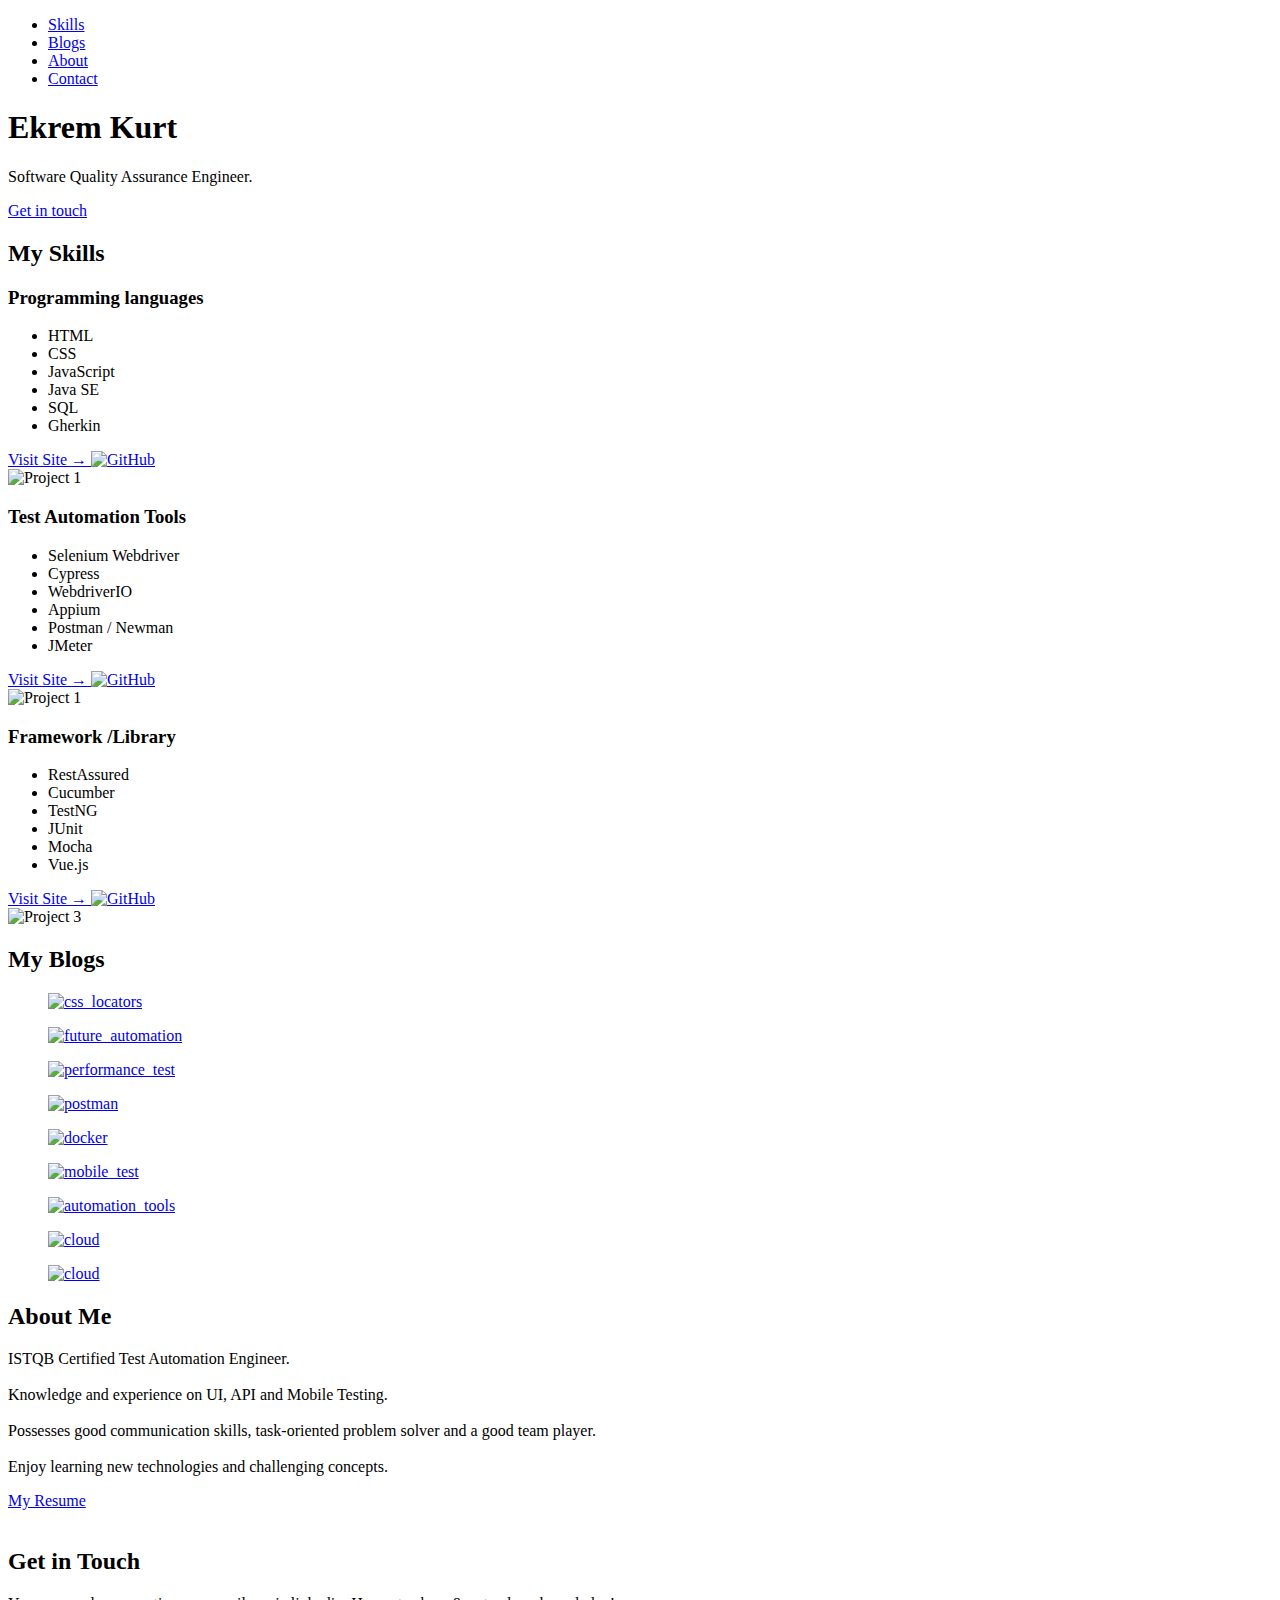
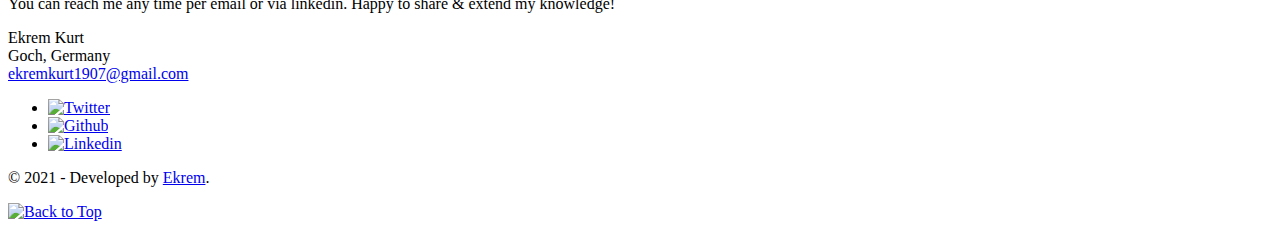
==== cihangueler.html @ aa35aa9a "Update and rename homepage.html to cihangueler.html" ====
<!DOCTYPE html>
<!-- saved from url=(0021)https://ekremkurt.de/ -->
<html lang="en"><head><meta http-equiv="Content-Type" content="text/html; charset=UTF-8">
  
  <meta name="viewport" content="width=device-width, initial-scale=1.0">
  <link rel="shortcut icon" type="image/png" href="https://cihangueler-8864n9y29-cihanguler.vercel.app/images/favicon.png">
  <link rel="stylesheet" href="./Ekrem Kurt _ Software Quality Assurance Engineer._files/all.min.css">
  <title>
    Ekrem Kurt | Software Quality Assurance Engineer.
  </title>
  <meta name="description" content="Inquisitive person by nature, technology fancier, and quality assurance provider.">  
  <meta name="keywords" content="Ekrem Kurt, QA, Test Automation Engineer">
  <link rel="stylesheet" href="./Ekrem Kurt _ Software Quality Assurance Engineer._files/index.css">
<script type="text/javascript" src="chrome-extension://aggiiclaiamajehmlfpkjmlbadmkledi/popup.js" async=""></script><script type="text/javascript" src="chrome-extension://aggiiclaiamajehmlfpkjmlbadmkledi/tat_popup.js" async=""></script></head>

<body data-new-gr-c-s-check-loaded="14.1047.0" data-gr-ext-installed="" class="vsc-initialized"> 
  <!-- ***** Header ***** -->

  <header class="header" role="banner" id="top">
    <div class="row">
      <nav class="nav" role="navigation">
        <ul class="nav__items">
          <li class="nav__item"><a href="https://ekremkurt.de/#work" class="nav__link">Skills</a></li>
          <li class="nav__item"><a href="https://ekremkurt.de/#clients" class="nav__link">Blogs</a></li>
         
          <li class="nav__item">
            <a href="https://ekremkurt.de/#about" class="nav__link">About</a>
          </li>
          <li class="nav__item">
            <a href="https://ekremkurt.de/#contact" class="nav__link">Contact</a>
          </li>
        </ul>
      </nav>
    </div>
    <div class="header__text-box row">
      <div class="header__text">
        <h1 class="heading-primary">       
          <span>Ekrem Kurt</span>
        </h1>       
        <p>Software Quality Assurance Engineer.</p>
        <a href="https://ekremkurt.de/#contact" class="btn btn--pink">Get in touch</a>
      </div>
    </div>
  </header>

  <main role="main">

  

    <!-- ***** Skills ***** -->

    <section class="work" id="work">
      <div class="row">
        <h2>My Skills</h2>
        <div class="work__boxes">     

          <div class="work__box">
            <div class="work__text">
              <h3>Programming languages</h3>
              <p>
               
              </p>
              <ul class="work__list">
                <li>HTML</li>
                <li>CSS</li>
                <li>JavaScript</li>
                <li>Java SE</li>
                <li>SQL</li>
                <li>Gherkin</li>
              </ul>

              <div class="work__links">
                <a href="https://ekremkurt1907.medium.com/" target="_blank" class="link__text">
                  Visit Site <span>→</span>
                </a>
                <a href="https://github.com/CyberWolf181" title="View Source Code" target="_blank">
                  <img src="./Ekrem Kurt _ Software Quality Assurance Engineer._files/github.svg" class="work__code" alt="GitHub">
                </a>
              </div>
            </div>
            <div class="work__image-box">
              <img src="./Ekrem Kurt _ Software Quality Assurance Engineer._files/project-1.png" class="work__image" alt="Project 1">
            </div>
          </div>

          <div class="work__box">
            <div class="work__text">
              <h3>Test Automation Tools</h3>
              
              <ul class="work__list">
                <li>Selenium Webdriver</li>
                <li>Cypress</li>
                <li>WebdriverIO</li>
                <li>Appium</li> 
                <li>Postman / Newman</li>   
                <li>JMeter</li>                    
              </ul>

              <div class="work__links">
                <a href="https://ekremkurt1907.medium.com/" target="_blank" class="link__text">
                  Visit Site <span>→</span>
                </a>
                <a href="https://github.com/CyberWolf181" title="View Source Code" target="_blank">
                  <img src="./Ekrem Kurt _ Software Quality Assurance Engineer._files/github.svg" class="work__code" title="View Source Code" alt="GitHub">
                </a>
              </div>
            </div>
            <div class="work__image-box">
              <img src="./Ekrem Kurt _ Software Quality Assurance Engineer._files/project-2.png" class="work__image" alt="Project 1">
            </div>
          </div>

          <div class="work__box">
            <div class="work__text">
              <h3>Framework /Library</h3>
              
              <ul class="work__list">
                <li>RestAssured</li>
                <li>Cucumber</li>
                <li>TestNG</li>
                <li>JUnit</li>
                <li>Mocha</li>
                <li>Vue.js</li>
              </ul>

              <div class="work__links">
                <a href="https://ekremkurt.de/#" class="link__text">
                  Visit Site <span>→</span>
                </a>
                <a href="https://github.com/CyberWolf181" title="View Source Code" target="_blank">
                  <img src="./Ekrem Kurt _ Software Quality Assurance Engineer._files/github.svg" class="work__code" title="View Source Code" alt="GitHub">
                </a>
              </div>
            </div>
            <div class="work__image-box">
              <img src="./Ekrem Kurt _ Software Quality Assurance Engineer._files/project-3.png" class="work__image" alt="Project 3">
            </div>
          </div>
        </div>
      </div>
    </section>

    <!-- ***** Clients ***** -->

    <section class="client" id="clients">
      <div class="row">
        <h2>My Blogs</h2>
        <div class="client__logos">
          <a href="https://medium.com/geekculture/life-saver-css-locators-ea45103d446" title="View Blog" target="_blank">
            <figure><class=><img src="./Ekrem Kurt _ Software Quality Assurance Engineer._files/css_locators.png" class="client__logo" title="Life Saver CSS Locators" alt="css_locators"></class=></figure>
          </a>
          <a href="https://medium.com/geekculture/life-saver-css-locators-ea45103d446" title="View Blog" target="_blank">
            <figure><img src="./Ekrem Kurt _ Software Quality Assurance Engineer._files/future_automation.jpg" class="client__logo" title="The Future of Software Testing" alt="future_automation"></figure>
          </a>
          <a href="https://ekremkurt1907.medium.com/jmeter-performance-and-load-testing-beginners-guide-part-i-5121604bf97a" title="View Blog" target="_blank">
            <figure><img src="./Ekrem Kurt _ Software Quality Assurance Engineer._files/performance.png" class="client__logo" title="JMeter — Performance and Load Testing: Beginner’s Guide" alt="performance_test"></figure>
          </a>
          <a href="https://ekremkurt1907.medium.com/api-testing-using-postman-newman-2beb55182840" title="View Blog" target="_blank">
            <figure><img src="./Ekrem Kurt _ Software Quality Assurance Engineer._files/postman.jpg" class="client__logo" title="API Testing using Postman &amp; Newman" alt="postman"></figure>
          </a>
          <a href="https://ekremkurt1907.medium.com/docker-selenium-how-to-integrate-selenium-grid-with-docker-2b350020d213" title="View Blog" target="_blank">
            <figure><img src="./Ekrem Kurt _ Software Quality Assurance Engineer._files/docker.png" class="client__logo" title="Docker — Selenium | How To Integrate Selenium Grid With Docker" alt="docker"></figure>
          </a>
          <a href="https://ekremkurt1907.medium.com/appium-mobile-app-automation-f8a7826bd8bc" title="View Blog" target="_blank">
            <figure><img src="./Ekrem Kurt _ Software Quality Assurance Engineer._files/mobile_test.png" class="client__logo" title="Appium — Mobile App Automation" alt="mobile_test"></figure>
          </a>
          <a href="https://medium.com/codex/which-automation-tool-is-the-best-selenium-cypress-webdriverio-testcafe-playwright-c56c6f22df1f" title="View Blog" target="_blank">
            <figure><img src="./Ekrem Kurt _ Software Quality Assurance Engineer._files/automation_tools.jpg" class="client__logo" title="Which Automation Tool is the Best: Selenium Web Driver| Cypress | WebdriverIO | TestCafe | Playwright" alt="automation_tools"></figure>
          </a>
          <a href="https://medium.com/codex/which-automation-tool-is-the-best-selenium-cypress-webdriverio-testcafe-playwright-c56c6f22df1f" title="View Blog" target="_blank">
            <figure><img src="./Ekrem Kurt _ Software Quality Assurance Engineer._files/cloud.jpg" class="client__logo" title="Cloud-Based Mobile App Testing" alt="cloud"> </figure>
          </a>
          <a href="https://ekremkurt1907.medium.com/how-to-test-your-graphql-api-beginners-guide-f6b5fa0bfe31" title="View Blog" target="_blank">
            <figure><img src="./Ekrem Kurt _ Software Quality Assurance Engineer._files/graph_ql.png" class="client__logo" title="How to test your GraphQL API | Beginner’s Guide" alt="cloud"> </figure>
          </a>
     
        </div>
      </div>
    </section>

    <!-- ***** About ***** -->

    <section class="about" id="about">
      <div class="row">
        <h2>About Me</h2>
        <div class="about__content">
          <div class="about__text">            
            <p>              
              ISTQB Certified Test Automation Engineer. <br> <br> Knowledge and experience on UI, API and Mobile Testing. <br> <br>
              Possesses good communication skills, task-oriented problem solver and a good team player. <br> <br>
              Enjoy learning new technologies and challenging concepts.
            </p>           
            <a href="https://ekremkurt.de/#" class="btn">My Resume</a>
          </div>

          <div class="about__photo-container">          
            <img class="about__photo" src="./Ekrem Kurt _ Software Quality Assurance Engineer._files/ekrem_portfolio.jpg" alt="">
          </div>
        </div>
      </div>
    </section>
  </main>

  <!-- ***** Contact ***** -->

  <section class="contact" id="contact">
    <div class="row">
      <h2>Get in Touch</h2>
      <div class="contact__info">        
        <p>You can reach me any time per email or via linkedin. Happy to share &amp; extend my knowledge!</p>
        <div class="icons">
            <div class="u_row">
                <i class="fas fa-user"></i>
                <div class="info">                               
                    <div class="sub-title">Ekrem Kurt</div>
                </div>
            </div>
            <div class="u_row">
                <i class="fas fa-map-marker-alt"></i>
                <div class="info">                               
                    <div class="sub-title">Goch, Germany</div>
                </div>
            </div>
            <div class="u_row">
                <i class="fas fa-envelope"></i>
                <div class="info">
                  <a href="mailto:ekremkurt1907@gmail.com" class="btn">ekremkurt1907@gmail.com</a>                        
                </div>
            </div>
        </div>                    
      </div>
    </div>
  </section>

  <!-- ***** Footer ***** -->

  <footer role="contentinfo" class="footer">
    <div class="row">    
      <ul class="footer__social-links">
        <li class="footer__social-link-item">
          <a href="https://twitter.com/ragnarwolf1907" title="Link to Twitter Profile">
            <img src="./Ekrem Kurt _ Software Quality Assurance Engineer._files/twitter.svg" class="footer__social-image" alt="Twitter">
          </a>
        </li>
        <li class="footer__social-link-item">
          <a href="https://github.com/CyberWolf181" title="Link to Github Profile">
            <img src="./Ekrem Kurt _ Software Quality Assurance Engineer._files/github.svg" class="footer__social-image" alt="Github">
          </a>
        </li>       
        <li class="footer__social-link-item">
          <a href="https://www.linkedin.com/in/ekrem-k-3a094b19a/">
            <img src="./Ekrem Kurt _ Software Quality Assurance Engineer._files/linkedin.svg" title="Link to Linkedin Profile" class="footer__social-image" alt="Linkedin">
          </a>
        </li>
      </ul>
   
      <p>
        © 2021 - Developed by <a href="https://wwww.ekremkurt.de/" class="link">Ekrem</a>.
      </p>      
    </div>
  </footer>

  <a href="https://ekremkurt.de/#top" class="back-to-top" title="Back to Top">
    <img src="./Ekrem Kurt _ Software Quality Assurance Engineer._files/arrow-up.svg" alt="Back to Top" class="back-to-top__image">
  </a>
  <script src="./Ekrem Kurt _ Software Quality Assurance Engineer._files/index.js.download"></script>


</body><template id="transover-popup-template"></template><template id="transover-tat-popup-template"></template><grammarly-desktop-integration data-grammarly-shadow-root="true"></grammarly-desktop-integration></html>
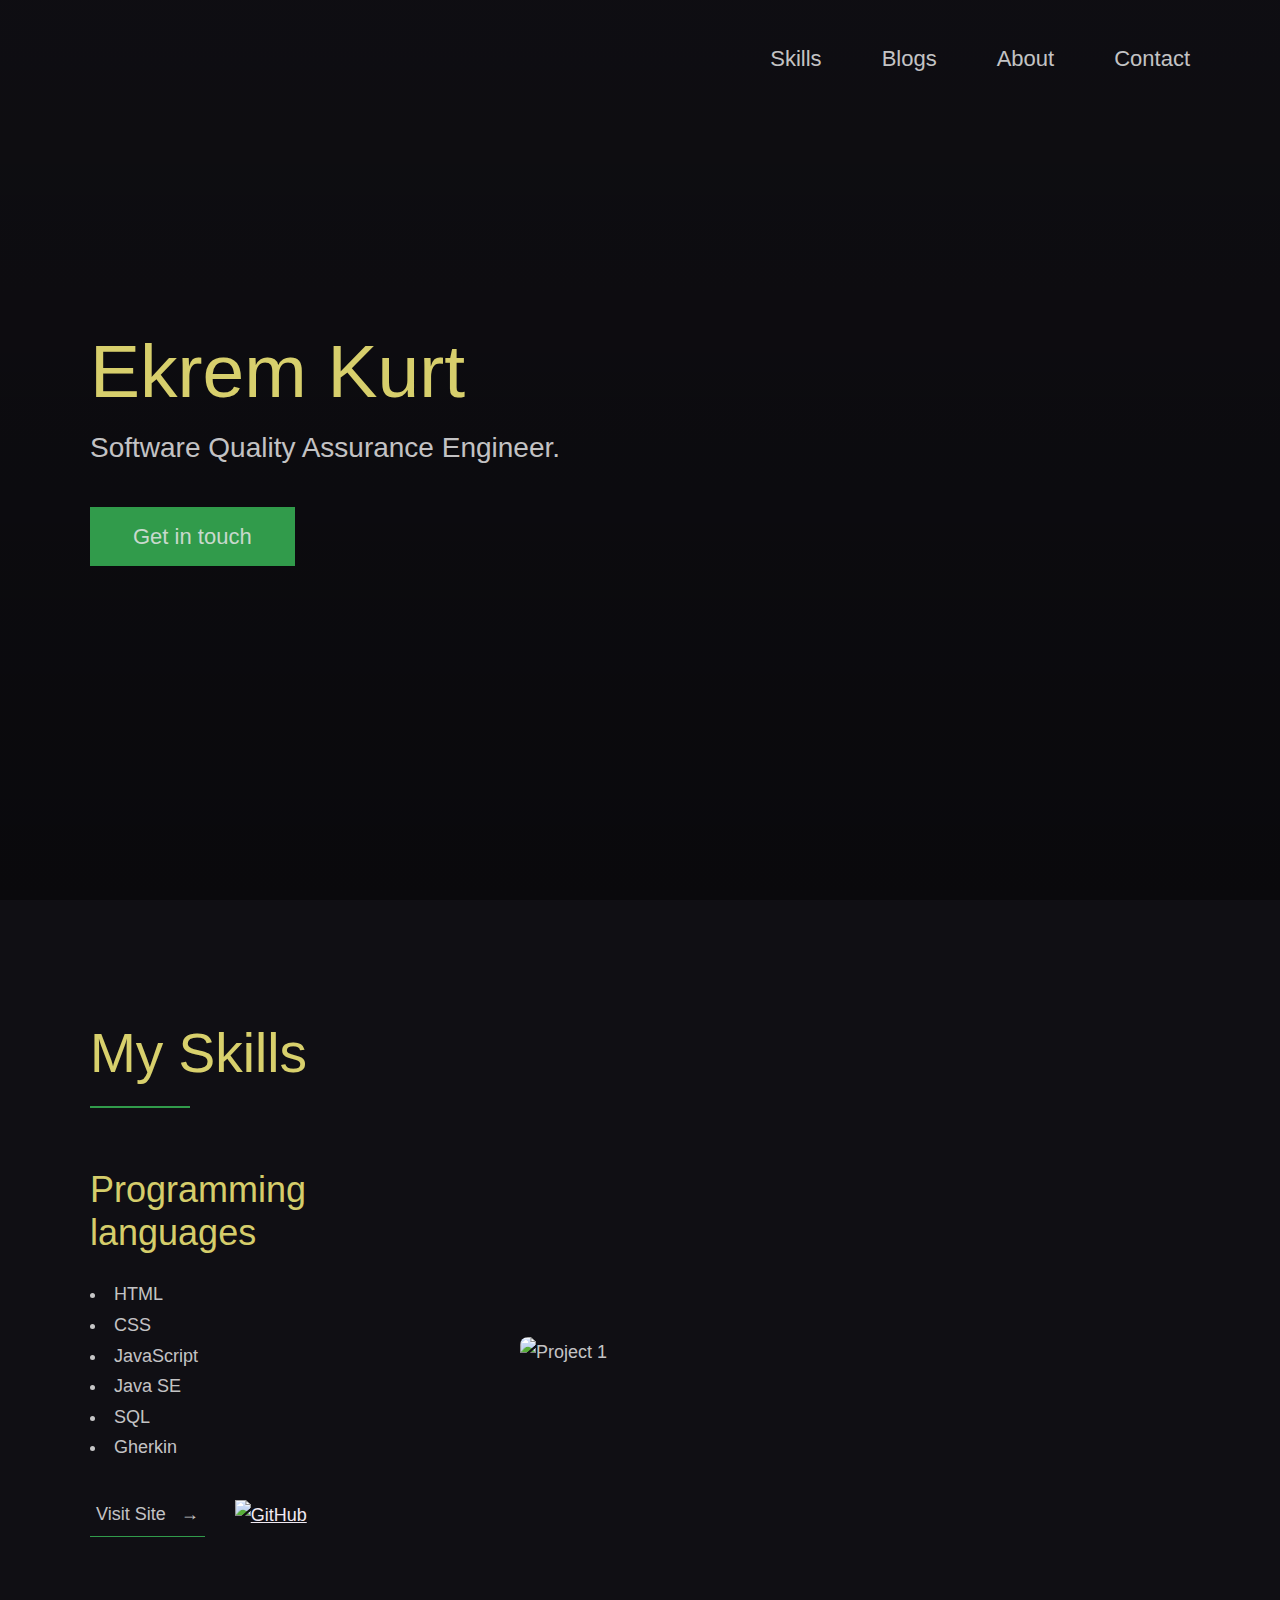
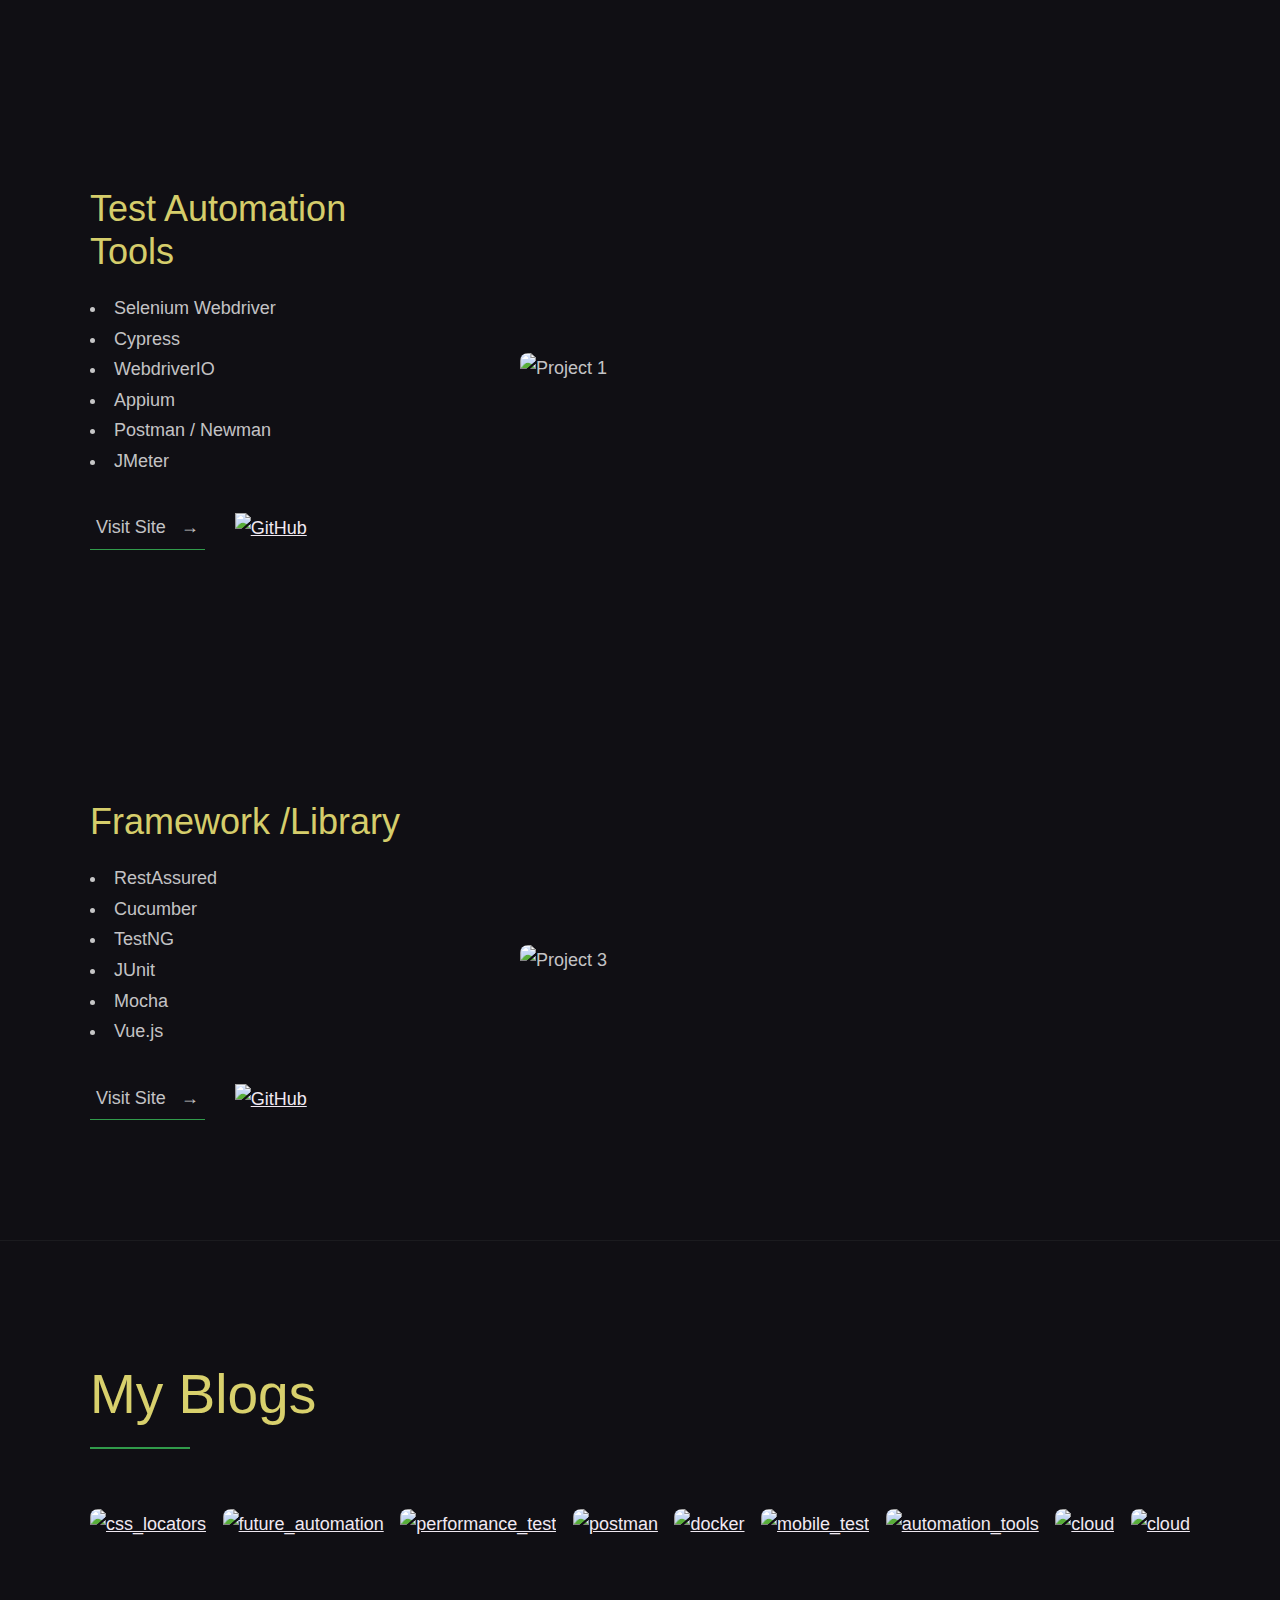
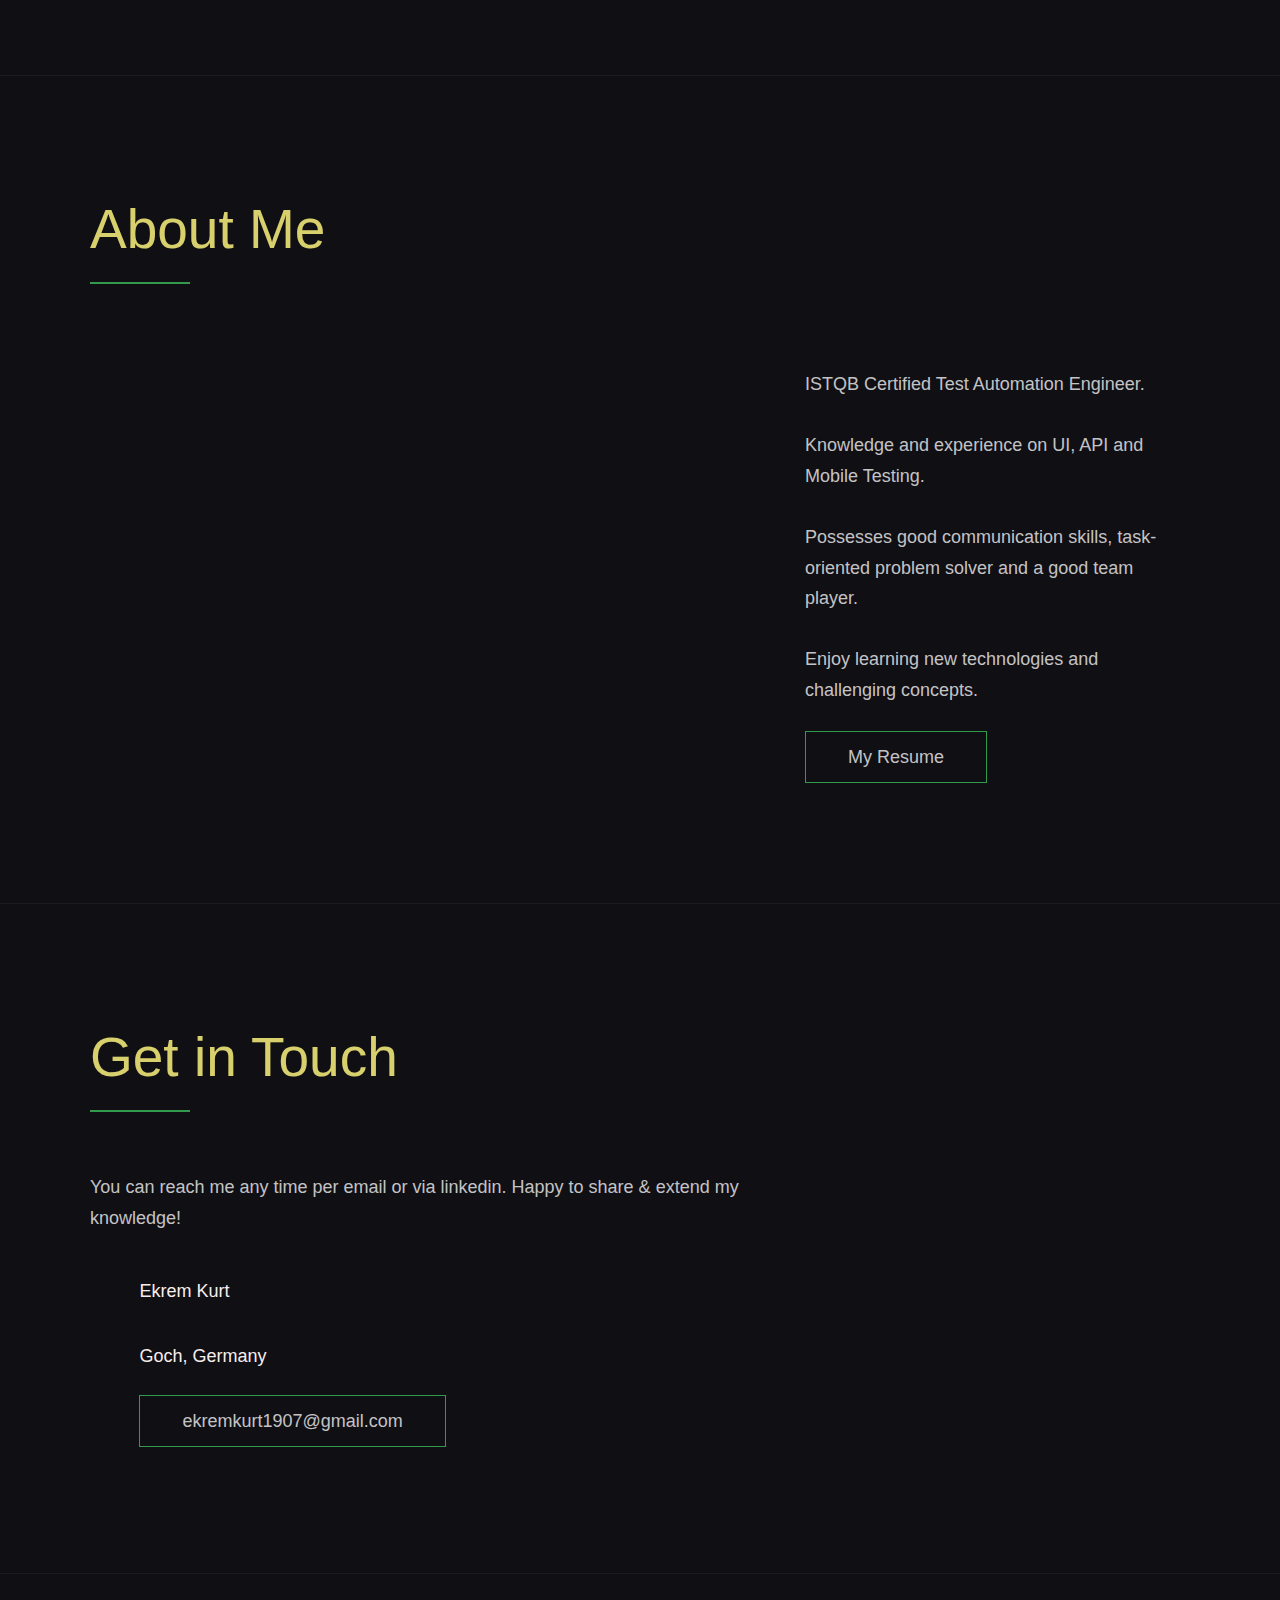
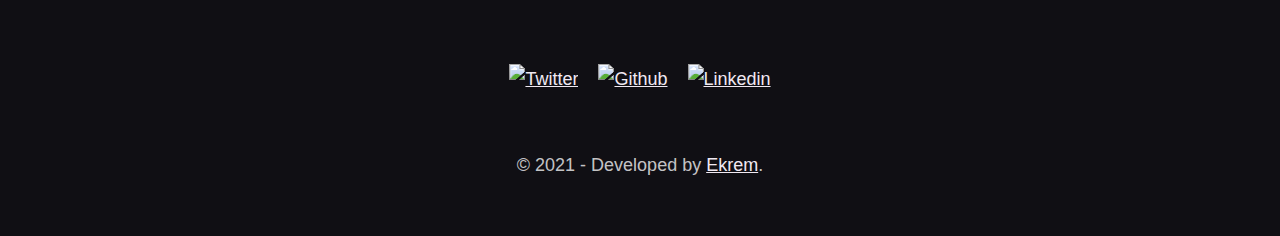
==== commit 773fa6c0: "Update cihangueler.html" ====
--- a/cihangueler.html
+++ b/cihangueler.html
@@ -1,16 +1,15 @@
 <!DOCTYPE html>
-<!-- saved from url=(0021)https://ekremkurt.de/ -->
 <html lang="en"><head><meta http-equiv="Content-Type" content="text/html; charset=UTF-8">
   
   <meta name="viewport" content="width=device-width, initial-scale=1.0">
-  <link rel="shortcut icon" type="image/png" href="https://cihangueler-8864n9y29-cihanguler.vercel.app/images/favicon.png">
-  <link rel="stylesheet" href="./Ekrem Kurt _ Software Quality Assurance Engineer._files/all.min.css">
+  <link rel="shortcut icon" type="image/png" href="img/favicon.png">
+  <link rel="stylesheet" href="css/all.min.css">
   <title>
-    Ekrem Kurt | Software Quality Assurance Engineer.
+    Cihan Gueler | Software Quality Assurance Engineer
   </title>
   <meta name="description" content="Inquisitive person by nature, technology fancier, and quality assurance provider.">  
-  <meta name="keywords" content="Ekrem Kurt, QA, Test Automation Engineer">
-  <link rel="stylesheet" href="./Ekrem Kurt _ Software Quality Assurance Engineer._files/index.css">
+  <meta name="keywords" content="Cihan Gueler, QA, Test Automation Engineer">
+  <link rel="stylesheet" href="css/index.css">
 <script type="text/javascript" src="chrome-extension://aggiiclaiamajehmlfpkjmlbadmkledi/popup.js" async=""></script><script type="text/javascript" src="chrome-extension://aggiiclaiamajehmlfpkjmlbadmkledi/tat_popup.js" async=""></script></head>
 
 <body data-new-gr-c-s-check-loaded="14.1047.0" data-gr-ext-installed="" class="vsc-initialized"> 
@@ -20,14 +19,14 @@
     <div class="row">
       <nav class="nav" role="navigation">
         <ul class="nav__items">
-          <li class="nav__item"><a href="https://ekremkurt.de/#work" class="nav__link">Skills</a></li>
-          <li class="nav__item"><a href="https://ekremkurt.de/#clients" class="nav__link">Blogs</a></li>
+          <li class="nav__item"><a href="https://cihangueler.vercel.app/#work" class="nav__link">Skills</a></li>
+          <li class="nav__item"><a href="https://cihangueler.vercel.app/#clients" class="nav__link">Blogs</a></li>
          
           <li class="nav__item">
-            <a href="https://ekremkurt.de/#about" class="nav__link">About</a>
+            <a href="https://cihangueler.vercel.app/#about" class="nav__link">About</a>
           </li>
           <li class="nav__item">
-            <a href="https://ekremkurt.de/#contact" class="nav__link">Contact</a>
+            <a href="https://cihangueler.vercel.app/#contact" class="nav__link">Contact</a>
           </li>
         </ul>
       </nav>
@@ -38,7 +37,7 @@
           <span>Ekrem Kurt</span>
         </h1>       
         <p>Software Quality Assurance Engineer.</p>
-        <a href="https://ekremkurt.de/#contact" class="btn btn--pink">Get in touch</a>
+        <a href="https://cihangueler.vercel.app/#contact" class="btn btn--pink">Get in touch</a>
       </div>
     </div>
   </header>
@@ -73,7 +72,7 @@
                 <a href="https://ekremkurt1907.medium.com/" target="_blank" class="link__text">
                   Visit Site <span>→</span>
                 </a>
-                <a href="https://github.com/CyberWolf181" title="View Source Code" target="_blank">
+                <a href="https://github.com/cihanguler" title="View Source Code" target="_blank">
                   <img src="./Ekrem Kurt _ Software Quality Assurance Engineer._files/github.svg" class="work__code" alt="GitHub">
                 </a>
               </div>
@@ -100,7 +99,7 @@
                 <a href="https://ekremkurt1907.medium.com/" target="_blank" class="link__text">
                   Visit Site <span>→</span>
                 </a>
-                <a href="https://github.com/CyberWolf181" title="View Source Code" target="_blank">
+                <a href="https://github.com/cihanguler title="View Source Code" target="_blank">
                   <img src="./Ekrem Kurt _ Software Quality Assurance Engineer._files/github.svg" class="work__code" title="View Source Code" alt="GitHub">
                 </a>
               </div>
@@ -124,10 +123,10 @@
               </ul>
 
               <div class="work__links">
-                <a href="https://ekremkurt.de/#" class="link__text">
+                <a href="https://cihangueler.vercel.app/#" class="link__text">
                   Visit Site <span>→</span>
                 </a>
-                <a href="https://github.com/CyberWolf181" title="View Source Code" target="_blank">
+                <a href="https://github.com/cihanguler" title="View Source Code" target="_blank">
                   <img src="./Ekrem Kurt _ Software Quality Assurance Engineer._files/github.svg" class="work__code" title="View Source Code" alt="GitHub">
                 </a>
               </div>
@@ -190,7 +189,7 @@
               Possesses good communication skills, task-oriented problem solver and a good team player. <br> <br>
               Enjoy learning new technologies and challenging concepts.
             </p>           
-            <a href="https://ekremkurt.de/#" class="btn">My Resume</a>
+            <a href="https://cihangueler.vercel.app/#" class="btn">My Resume</a>
           </div>
 
           <div class="about__photo-container">          
@@ -260,7 +259,7 @@
     </div>
   </footer>
 
-  <a href="https://ekremkurt.de/#top" class="back-to-top" title="Back to Top">
+  <a href="https://cihangueler.vercel.app/#top" class="back-to-top" title="Back to Top">
     <img src="./Ekrem Kurt _ Software Quality Assurance Engineer._files/arrow-up.svg" alt="Back to Top" class="back-to-top__image">
   </a>
   <script src="./Ekrem Kurt _ Software Quality Assurance Engineer._files/index.js.download"></script>
--- a/css/all.min.css
+++ b/css/all.min.css
@@ -0,0 +1,5 @@
+/*!
+ * Font Awesome Free 5.15.3 by @fontawesome - https://fontawesome.com
+ * License - https://fontawesome.com/license/free (Icons: CC BY 4.0, Fonts: SIL OFL 1.1, Code: MIT License)
+ */
+.fa,.fab,.fad,.fal,.far,.fas{-moz-osx-font-smoothing:grayscale;-webkit-font-smoothing:antialiased;display:inline-block;font-style:normal;font-variant:normal;text-rendering:auto;line-height:1}.fa-lg{font-size:1.33333em;line-height:.75em;vertical-align:-.0667em}.fa-xs{font-size:.75em}.fa-sm{font-size:.875em}.fa-1x{font-size:1em}.fa-2x{font-size:2em}.fa-3x{font-size:3em}.fa-4x{font-size:4em}.fa-5x{font-size:5em}.fa-6x{font-size:6em}.fa-7x{font-size:7em}.fa-8x{font-size:8em}.fa-9x{font-size:9em}.fa-10x{font-size:10em}.fa-fw{text-align:center;width:1.25em}.fa-ul{list-style-type:none;margin-left:2.5em;padding-left:0}.fa-ul>li{position:relative}.fa-li{left:-2em;position:absolute;text-align:center;width:2em;line-height:inherit}.fa-border{border:.08em solid #eee;border-radius:.1em;padding:.2em .25em .15em}.fa-pull-left{float:left}.fa-pull-right{float:right}.fa.fa-pull-left,.fab.fa-pull-left,.fal.fa-pull-left,.far.fa-pull-left,.fas.fa-pull-left{margin-right:.3em}.fa.fa-pull-right,.fab.fa-pull-right,.fal.fa-pull-right,.far.fa-pull-right,.fas.fa-pull-right{margin-left:.3em}.fa-spin{-webkit-animation:fa-spin 2s linear infinite;animation:fa-spin 2s linear infinite}.fa-pulse{-webkit-animation:fa-spin 1s steps(8) infinite;animation:fa-spin 1s steps(8) infinite}@-webkit-keyframes fa-spin{0%{-webkit-transform:rotate(0deg);transform:rotate(0deg)}to{-webkit-transform:rotate(1turn);transform:rotate(1turn)}}@keyframes fa-spin{0%{-webkit-transform:rotate(0deg);transform:rotate(0deg)}to{-webkit-transform:rotate(1turn);transform:rotate(1turn)}}.fa-rotate-90{-ms-filter:"progid:DXImageTransform.Microsoft.BasicImage(rotation=1)";-webkit-transform:rotate(90deg);transform:rotate(90deg)}.fa-rotate-180{-ms-filter:"progid:DXImageTransform.Microsoft.BasicImage(rotation=2)";-webkit-transform:rotate(180deg);transform:rotate(180deg)}.fa-rotate-270{-ms-filter:"progid:DXImageTransform.Microsoft.BasicImage(rotation=3)";-webkit-transform:rotate(270deg);transform:rotate(270deg)}.fa-flip-horizontal{-ms-filter:"progid:DXImageTransform.Microsoft.BasicImage(rotation=0, mirror=1)";-webkit-transform:scaleX(-1);transform:scaleX(-1)}.fa-flip-vertical{-webkit-transform:scaleY(-1);transform:scaleY(-1)}.fa-flip-both,.fa-flip-horizontal.fa-flip-vertical,.fa-flip-vertical{-ms-filter:"progid:DXImageTransform.Microsoft.BasicImage(rotation=2, mirror=1)"}.fa-flip-both,.fa-flip-horizontal.fa-flip-vertical{-webkit-transform:scale(-1);transform:scale(-1)}:root .fa-flip-both,:root .fa-flip-horizontal,:root .fa-flip-vertical,:root .fa-rotate-90,:root .fa-rotate-180,:root .fa-rotate-270{-webkit-filter:none;filter:none}.fa-stack{display:inline-block;height:2em;line-height:2em;position:relative;vertical-align:middle;width:2.5em}.fa-stack-1x,.fa-stack-2x{left:0;position:absolute;text-align:center;width:100%}.fa-stack-1x{line-height:inherit}.fa-stack-2x{font-size:2em}.fa-inverse{color:#fff}.fa-500px:before{content:"\f26e"}.fa-accessible-icon:before{content:"\f368"}.fa-accusoft:before{content:"\f369"}.fa-acquisitions-incorporated:before{content:"\f6af"}.fa-ad:before{content:"\f641"}.fa-address-book:before{content:"\f2b9"}.fa-address-card:before{content:"\f2bb"}.fa-adjust:before{content:"\f042"}.fa-adn:before{content:"\f170"}.fa-adversal:before{content:"\f36a"}.fa-affiliatetheme:before{content:"\f36b"}.fa-air-freshener:before{content:"\f5d0"}.fa-airbnb:before{content:"\f834"}.fa-algolia:before{content:"\f36c"}.fa-align-center:before{content:"\f037"}.fa-align-justify:before{content:"\f039"}.fa-align-left:before{content:"\f036"}.fa-align-right:before{content:"\f038"}.fa-alipay:before{content:"\f642"}.fa-allergies:before{content:"\f461"}.fa-amazon:before{content:"\f270"}.fa-amazon-pay:before{content:"\f42c"}.fa-ambulance:before{content:"\f0f9"}.fa-american-sign-language-interpreting:before{content:"\f2a3"}.fa-amilia:before{content:"\f36d"}.fa-anchor:before{content:"\f13d"}.fa-android:before{content:"\f17b"}.fa-angellist:before{content:"\f209"}.fa-angle-double-down:before{content:"\f103"}.fa-angle-double-left:before{content:"\f100"}.fa-angle-double-right:before{content:"\f101"}.fa-angle-double-up:before{content:"\f102"}.fa-angle-down:before{content:"\f107"}.fa-angle-left:before{content:"\f104"}.fa-angle-right:before{content:"\f105"}.fa-angle-up:before{content:"\f106"}.fa-angry:before{content:"\f556"}.fa-angrycreative:before{content:"\f36e"}.fa-angular:before{content:"\f420"}.fa-ankh:before{content:"\f644"}.fa-app-store:before{content:"\f36f"}.fa-app-store-ios:before{content:"\f370"}.fa-apper:before{content:"\f371"}.fa-apple:before{content:"\f179"}.fa-apple-alt:before{content:"\f5d1"}.fa-apple-pay:before{content:"\f415"}.fa-archive:before{content:"\f187"}.fa-archway:before{content:"\f557"}.fa-arrow-alt-circle-down:before{content:"\f358"}.fa-arrow-alt-circle-left:before{content:"\f359"}.fa-arrow-alt-circle-right:before{content:"\f35a"}.fa-arrow-alt-circle-up:before{content:"\f35b"}.fa-arrow-circle-down:before{content:"\f0ab"}.fa-arrow-circle-left:before{content:"\f0a8"}.fa-arrow-circle-right:before{content:"\f0a9"}.fa-arrow-circle-up:before{content:"\f0aa"}.fa-arrow-down:before{content:"\f063"}.fa-arrow-left:before{content:"\f060"}.fa-arrow-right:before{content:"\f061"}.fa-arrow-up:before{content:"\f062"}.fa-arrows-alt:before{content:"\f0b2"}.fa-arrows-alt-h:before{content:"\f337"}.fa-arrows-alt-v:before{content:"\f338"}.fa-artstation:before{content:"\f77a"}.fa-assistive-listening-systems:before{content:"\f2a2"}.fa-asterisk:before{content:"\f069"}.fa-asymmetrik:before{content:"\f372"}.fa-at:before{content:"\f1fa"}.fa-atlas:before{content:"\f558"}.fa-atlassian:before{content:"\f77b"}.fa-atom:before{content:"\f5d2"}.fa-audible:before{content:"\f373"}.fa-audio-description:before{content:"\f29e"}.fa-autoprefixer:before{content:"\f41c"}.fa-avianex:before{content:"\f374"}.fa-aviato:before{content:"\f421"}.fa-award:before{content:"\f559"}.fa-aws:before{content:"\f375"}.fa-baby:before{content:"\f77c"}.fa-baby-carriage:before{content:"\f77d"}.fa-backspace:before{content:"\f55a"}.fa-backward:before{content:"\f04a"}.fa-bacon:before{content:"\f7e5"}.fa-bacteria:before{content:"\e059"}.fa-bacterium:before{content:"\e05a"}.fa-bahai:before{content:"\f666"}.fa-balance-scale:before{content:"\f24e"}.fa-balance-scale-left:before{content:"\f515"}.fa-balance-scale-right:before{content:"\f516"}.fa-ban:before{content:"\f05e"}.fa-band-aid:before{content:"\f462"}.fa-bandcamp:before{content:"\f2d5"}.fa-barcode:before{content:"\f02a"}.fa-bars:before{content:"\f0c9"}.fa-baseball-ball:before{content:"\f433"}.fa-basketball-ball:before{content:"\f434"}.fa-bath:before{content:"\f2cd"}.fa-battery-empty:before{content:"\f244"}.fa-battery-full:before{content:"\f240"}.fa-battery-half:before{content:"\f242"}.fa-battery-quarter:before{content:"\f243"}.fa-battery-three-quarters:before{content:"\f241"}.fa-battle-net:before{content:"\f835"}.fa-bed:before{content:"\f236"}.fa-beer:before{content:"\f0fc"}.fa-behance:before{content:"\f1b4"}.fa-behance-square:before{content:"\f1b5"}.fa-bell:before{content:"\f0f3"}.fa-bell-slash:before{content:"\f1f6"}.fa-bezier-curve:before{content:"\f55b"}.fa-bible:before{content:"\f647"}.fa-bicycle:before{content:"\f206"}.fa-biking:before{content:"\f84a"}.fa-bimobject:before{content:"\f378"}.fa-binoculars:before{content:"\f1e5"}.fa-biohazard:before{content:"\f780"}.fa-birthday-cake:before{content:"\f1fd"}.fa-bitbucket:before{content:"\f171"}.fa-bitcoin:before{content:"\f379"}.fa-bity:before{content:"\f37a"}.fa-black-tie:before{content:"\f27e"}.fa-blackberry:before{content:"\f37b"}.fa-blender:before{content:"\f517"}.fa-blender-phone:before{content:"\f6b6"}.fa-blind:before{content:"\f29d"}.fa-blog:before{content:"\f781"}.fa-blogger:before{content:"\f37c"}.fa-blogger-b:before{content:"\f37d"}.fa-bluetooth:before{content:"\f293"}.fa-bluetooth-b:before{content:"\f294"}.fa-bold:before{content:"\f032"}.fa-bolt:before{content:"\f0e7"}.fa-bomb:before{content:"\f1e2"}.fa-bone:before{content:"\f5d7"}.fa-bong:before{content:"\f55c"}.fa-book:before{content:"\f02d"}.fa-book-dead:before{content:"\f6b7"}.fa-book-medical:before{content:"\f7e6"}.fa-book-open:before{content:"\f518"}.fa-book-reader:before{content:"\f5da"}.fa-bookmark:before{content:"\f02e"}.fa-bootstrap:before{content:"\f836"}.fa-border-all:before{content:"\f84c"}.fa-border-none:before{content:"\f850"}.fa-border-style:before{content:"\f853"}.fa-bowling-ball:before{content:"\f436"}.fa-box:before{content:"\f466"}.fa-box-open:before{content:"\f49e"}.fa-box-tissue:before{content:"\e05b"}.fa-boxes:before{content:"\f468"}.fa-braille:before{content:"\f2a1"}.fa-brain:before{content:"\f5dc"}.fa-bread-slice:before{content:"\f7ec"}.fa-briefcase:before{content:"\f0b1"}.fa-briefcase-medical:before{content:"\f469"}.fa-broadcast-tower:before{content:"\f519"}.fa-broom:before{content:"\f51a"}.fa-brush:before{content:"\f55d"}.fa-btc:before{content:"\f15a"}.fa-buffer:before{content:"\f837"}.fa-bug:before{content:"\f188"}.fa-building:before{content:"\f1ad"}.fa-bullhorn:before{content:"\f0a1"}.fa-bullseye:before{content:"\f140"}.fa-burn:before{content:"\f46a"}.fa-buromobelexperte:before{content:"\f37f"}.fa-bus:before{content:"\f207"}.fa-bus-alt:before{content:"\f55e"}.fa-business-time:before{content:"\f64a"}.fa-buy-n-large:before{content:"\f8a6"}.fa-buysellads:before{content:"\f20d"}.fa-calculator:before{content:"\f1ec"}.fa-calendar:before{content:"\f133"}.fa-calendar-alt:before{content:"\f073"}.fa-calendar-check:before{content:"\f274"}.fa-calendar-day:before{content:"\f783"}.fa-calendar-minus:before{content:"\f272"}.fa-calendar-plus:before{content:"\f271"}.fa-calendar-times:before{content:"\f273"}.fa-calendar-week:before{content:"\f784"}.fa-camera:before{content:"\f030"}.fa-camera-retro:before{content:"\f083"}.fa-campground:before{content:"\f6bb"}.fa-canadian-maple-leaf:before{content:"\f785"}.fa-candy-cane:before{content:"\f786"}.fa-cannabis:before{content:"\f55f"}.fa-capsules:before{content:"\f46b"}.fa-car:before{content:"\f1b9"}.fa-car-alt:before{content:"\f5de"}.fa-car-battery:before{content:"\f5df"}.fa-car-crash:before{content:"\f5e1"}.fa-car-side:before{content:"\f5e4"}.fa-caravan:before{content:"\f8ff"}.fa-caret-down:before{content:"\f0d7"}.fa-caret-left:before{content:"\f0d9"}.fa-caret-right:before{content:"\f0da"}.fa-caret-square-down:before{content:"\f150"}.fa-caret-square-left:before{content:"\f191"}.fa-caret-square-right:before{content:"\f152"}.fa-caret-square-up:before{content:"\f151"}.fa-caret-up:before{content:"\f0d8"}.fa-carrot:before{content:"\f787"}.fa-cart-arrow-down:before{content:"\f218"}.fa-cart-plus:before{content:"\f217"}.fa-cash-register:before{content:"\f788"}.fa-cat:before{content:"\f6be"}.fa-cc-amazon-pay:before{content:"\f42d"}.fa-cc-amex:before{content:"\f1f3"}.fa-cc-apple-pay:before{content:"\f416"}.fa-cc-diners-club:before{content:"\f24c"}.fa-cc-discover:before{content:"\f1f2"}.fa-cc-jcb:before{content:"\f24b"}.fa-cc-mastercard:before{content:"\f1f1"}.fa-cc-paypal:before{content:"\f1f4"}.fa-cc-stripe:before{content:"\f1f5"}.fa-cc-visa:before{content:"\f1f0"}.fa-centercode:before{content:"\f380"}.fa-centos:before{content:"\f789"}.fa-certificate:before{content:"\f0a3"}.fa-chair:before{content:"\f6c0"}.fa-chalkboard:before{content:"\f51b"}.fa-chalkboard-teacher:before{content:"\f51c"}.fa-charging-station:before{content:"\f5e7"}.fa-chart-area:before{content:"\f1fe"}.fa-chart-bar:before{content:"\f080"}.fa-chart-line:before{content:"\f201"}.fa-chart-pie:before{content:"\f200"}.fa-check:before{content:"\f00c"}.fa-check-circle:before{content:"\f058"}.fa-check-double:before{content:"\f560"}.fa-check-square:before{content:"\f14a"}.fa-cheese:before{content:"\f7ef"}.fa-chess:before{content:"\f439"}.fa-chess-bishop:before{content:"\f43a"}.fa-chess-board:before{content:"\f43c"}.fa-chess-king:before{content:"\f43f"}.fa-chess-knight:before{content:"\f441"}.fa-chess-pawn:before{content:"\f443"}.fa-chess-queen:before{content:"\f445"}.fa-chess-rook:before{content:"\f447"}.fa-chevron-circle-down:before{content:"\f13a"}.fa-chevron-circle-left:before{content:"\f137"}.fa-chevron-circle-right:before{content:"\f138"}.fa-chevron-circle-up:before{content:"\f139"}.fa-chevron-down:before{content:"\f078"}.fa-chevron-left:before{content:"\f053"}.fa-chevron-right:before{content:"\f054"}.fa-chevron-up:before{content:"\f077"}.fa-child:before{content:"\f1ae"}.fa-chrome:before{content:"\f268"}.fa-chromecast:before{content:"\f838"}.fa-church:before{content:"\f51d"}.fa-circle:before{content:"\f111"}.fa-circle-notch:before{content:"\f1ce"}.fa-city:before{content:"\f64f"}.fa-clinic-medical:before{content:"\f7f2"}.fa-clipboard:before{content:"\f328"}.fa-clipboard-check:before{content:"\f46c"}.fa-clipboard-list:before{content:"\f46d"}.fa-clock:before{content:"\f017"}.fa-clone:before{content:"\f24d"}.fa-closed-captioning:before{content:"\f20a"}.fa-cloud:before{content:"\f0c2"}.fa-cloud-download-alt:before{content:"\f381"}.fa-cloud-meatball:before{content:"\f73b"}.fa-cloud-moon:before{content:"\f6c3"}.fa-cloud-moon-rain:before{content:"\f73c"}.fa-cloud-rain:before{content:"\f73d"}.fa-cloud-showers-heavy:before{content:"\f740"}.fa-cloud-sun:before{content:"\f6c4"}.fa-cloud-sun-rain:before{content:"\f743"}.fa-cloud-upload-alt:before{content:"\f382"}.fa-cloudflare:before{content:"\e07d"}.fa-cloudscale:before{content:"\f383"}.fa-cloudsmith:before{content:"\f384"}.fa-cloudversify:before{content:"\f385"}.fa-cocktail:before{content:"\f561"}.fa-code:before{content:"\f121"}.fa-code-branch:before{content:"\f126"}.fa-codepen:before{content:"\f1cb"}.fa-codiepie:before{content:"\f284"}.fa-coffee:before{content:"\f0f4"}.fa-cog:before{content:"\f013"}.fa-cogs:before{content:"\f085"}.fa-coins:before{content:"\f51e"}.fa-columns:before{content:"\f0db"}.fa-comment:before{content:"\f075"}.fa-comment-alt:before{content:"\f27a"}.fa-comment-dollar:before{content:"\f651"}.fa-comment-dots:before{content:"\f4ad"}.fa-comment-medical:before{content:"\f7f5"}.fa-comment-slash:before{content:"\f4b3"}.fa-comments:before{content:"\f086"}.fa-comments-dollar:before{content:"\f653"}.fa-compact-disc:before{content:"\f51f"}.fa-compass:before{content:"\f14e"}.fa-compress:before{content:"\f066"}.fa-compress-alt:before{content:"\f422"}.fa-compress-arrows-alt:before{content:"\f78c"}.fa-concierge-bell:before{content:"\f562"}.fa-confluence:before{content:"\f78d"}.fa-connectdevelop:before{content:"\f20e"}.fa-contao:before{content:"\f26d"}.fa-cookie:before{content:"\f563"}.fa-cookie-bite:before{content:"\f564"}.fa-copy:before{content:"\f0c5"}.fa-copyright:before{content:"\f1f9"}.fa-cotton-bureau:before{content:"\f89e"}.fa-couch:before{content:"\f4b8"}.fa-cpanel:before{content:"\f388"}.fa-creative-commons:before{content:"\f25e"}.fa-creative-commons-by:before{content:"\f4e7"}.fa-creative-commons-nc:before{content:"\f4e8"}.fa-creative-commons-nc-eu:before{content:"\f4e9"}.fa-creative-commons-nc-jp:before{content:"\f4ea"}.fa-creative-commons-nd:before{content:"\f4eb"}.fa-creative-commons-pd:before{content:"\f4ec"}.fa-creative-commons-pd-alt:before{content:"\f4ed"}.fa-creative-commons-remix:before{content:"\f4ee"}.fa-creative-commons-sa:before{content:"\f4ef"}.fa-creative-commons-sampling:before{content:"\f4f0"}.fa-creative-commons-sampling-plus:before{content:"\f4f1"}.fa-creative-commons-share:before{content:"\f4f2"}.fa-creative-commons-zero:before{content:"\f4f3"}.fa-credit-card:before{content:"\f09d"}.fa-critical-role:before{content:"\f6c9"}.fa-crop:before{content:"\f125"}.fa-crop-alt:before{content:"\f565"}.fa-cross:before{content:"\f654"}.fa-crosshairs:before{content:"\f05b"}.fa-crow:before{content:"\f520"}.fa-crown:before{content:"\f521"}.fa-crutch:before{content:"\f7f7"}.fa-css3:before{content:"\f13c"}.fa-css3-alt:before{content:"\f38b"}.fa-cube:before{content:"\f1b2"}.fa-cubes:before{content:"\f1b3"}.fa-cut:before{content:"\f0c4"}.fa-cuttlefish:before{content:"\f38c"}.fa-d-and-d:before{content:"\f38d"}.fa-d-and-d-beyond:before{content:"\f6ca"}.fa-dailymotion:before{content:"\e052"}.fa-dashcube:before{content:"\f210"}.fa-database:before{content:"\f1c0"}.fa-deaf:before{content:"\f2a4"}.fa-deezer:before{content:"\e077"}.fa-delicious:before{content:"\f1a5"}.fa-democrat:before{content:"\f747"}.fa-deploydog:before{content:"\f38e"}.fa-deskpro:before{content:"\f38f"}.fa-desktop:before{content:"\f108"}.fa-dev:before{content:"\f6cc"}.fa-deviantart:before{content:"\f1bd"}.fa-dharmachakra:before{content:"\f655"}.fa-dhl:before{content:"\f790"}.fa-diagnoses:before{content:"\f470"}.fa-diaspora:before{content:"\f791"}.fa-dice:before{content:"\f522"}.fa-dice-d20:before{content:"\f6cf"}.fa-dice-d6:before{content:"\f6d1"}.fa-dice-five:before{content:"\f523"}.fa-dice-four:before{content:"\f524"}.fa-dice-one:before{content:"\f525"}.fa-dice-six:before{content:"\f526"}.fa-dice-three:before{content:"\f527"}.fa-dice-two:before{content:"\f528"}.fa-digg:before{content:"\f1a6"}.fa-digital-ocean:before{content:"\f391"}.fa-digital-tachograph:before{content:"\f566"}.fa-directions:before{content:"\f5eb"}.fa-discord:before{content:"\f392"}.fa-discourse:before{content:"\f393"}.fa-disease:before{content:"\f7fa"}.fa-divide:before{content:"\f529"}.fa-dizzy:before{content:"\f567"}.fa-dna:before{content:"\f471"}.fa-dochub:before{content:"\f394"}.fa-docker:before{content:"\f395"}.fa-dog:before{content:"\f6d3"}.fa-dollar-sign:before{content:"\f155"}.fa-dolly:before{content:"\f472"}.fa-dolly-flatbed:before{content:"\f474"}.fa-donate:before{content:"\f4b9"}.fa-door-closed:before{content:"\f52a"}.fa-door-open:before{content:"\f52b"}.fa-dot-circle:before{content:"\f192"}.fa-dove:before{content:"\f4ba"}.fa-download:before{content:"\f019"}.fa-draft2digital:before{content:"\f396"}.fa-drafting-compass:before{content:"\f568"}.fa-dragon:before{content:"\f6d5"}.fa-draw-polygon:before{content:"\f5ee"}.fa-dribbble:before{content:"\f17d"}.fa-dribbble-square:before{content:"\f397"}.fa-dropbox:before{content:"\f16b"}.fa-drum:before{content:"\f569"}.fa-drum-steelpan:before{content:"\f56a"}.fa-drumstick-bite:before{content:"\f6d7"}.fa-drupal:before{content:"\f1a9"}.fa-dumbbell:before{content:"\f44b"}.fa-dumpster:before{content:"\f793"}.fa-dumpster-fire:before{content:"\f794"}.fa-dungeon:before{content:"\f6d9"}.fa-dyalog:before{content:"\f399"}.fa-earlybirds:before{content:"\f39a"}.fa-ebay:before{content:"\f4f4"}.fa-edge:before{content:"\f282"}.fa-edge-legacy:before{content:"\e078"}.fa-edit:before{content:"\f044"}.fa-egg:before{content:"\f7fb"}.fa-eject:before{content:"\f052"}.fa-elementor:before{content:"\f430"}.fa-ellipsis-h:before{content:"\f141"}.fa-ellipsis-v:before{content:"\f142"}.fa-ello:before{content:"\f5f1"}.fa-ember:before{content:"\f423"}.fa-empire:before{content:"\f1d1"}.fa-envelope:before{content:"\f0e0"}.fa-envelope-open:before{content:"\f2b6"}.fa-envelope-open-text:before{content:"\f658"}.fa-envelope-square:before{content:"\f199"}.fa-envira:before{content:"\f299"}.fa-equals:before{content:"\f52c"}.fa-eraser:before{content:"\f12d"}.fa-erlang:before{content:"\f39d"}.fa-ethereum:before{content:"\f42e"}.fa-ethernet:before{content:"\f796"}.fa-etsy:before{content:"\f2d7"}.fa-euro-sign:before{content:"\f153"}.fa-evernote:before{content:"\f839"}.fa-exchange-alt:before{content:"\f362"}.fa-exclamation:before{content:"\f12a"}.fa-exclamation-circle:before{content:"\f06a"}.fa-exclamation-triangle:before{content:"\f071"}.fa-expand:before{content:"\f065"}.fa-expand-alt:before{content:"\f424"}.fa-expand-arrows-alt:before{content:"\f31e"}.fa-expeditedssl:before{content:"\f23e"}.fa-external-link-alt:before{content:"\f35d"}.fa-external-link-square-alt:before{content:"\f360"}.fa-eye:before{content:"\f06e"}.fa-eye-dropper:before{content:"\f1fb"}.fa-eye-slash:before{content:"\f070"}.fa-facebook:before{content:"\f09a"}.fa-facebook-f:before{content:"\f39e"}.fa-facebook-messenger:before{content:"\f39f"}.fa-facebook-square:before{content:"\f082"}.fa-fan:before{content:"\f863"}.fa-fantasy-flight-games:before{content:"\f6dc"}.fa-fast-backward:before{content:"\f049"}.fa-fast-forward:before{content:"\f050"}.fa-faucet:before{content:"\e005"}.fa-fax:before{content:"\f1ac"}.fa-feather:before{content:"\f52d"}.fa-feather-alt:before{content:"\f56b"}.fa-fedex:before{content:"\f797"}.fa-fedora:before{content:"\f798"}.fa-female:before{content:"\f182"}.fa-fighter-jet:before{content:"\f0fb"}.fa-figma:before{content:"\f799"}.fa-file:before{content:"\f15b"}.fa-file-alt:before{content:"\f15c"}.fa-file-archive:before{content:"\f1c6"}.fa-file-audio:before{content:"\f1c7"}.fa-file-code:before{content:"\f1c9"}.fa-file-contract:before{content:"\f56c"}.fa-file-csv:before{content:"\f6dd"}.fa-file-download:before{content:"\f56d"}.fa-file-excel:before{content:"\f1c3"}.fa-file-export:before{content:"\f56e"}.fa-file-image:before{content:"\f1c5"}.fa-file-import:before{content:"\f56f"}.fa-file-invoice:before{content:"\f570"}.fa-file-invoice-dollar:before{content:"\f571"}.fa-file-medical:before{content:"\f477"}.fa-file-medical-alt:before{content:"\f478"}.fa-file-pdf:before{content:"\f1c1"}.fa-file-powerpoint:before{content:"\f1c4"}.fa-file-prescription:before{content:"\f572"}.fa-file-signature:before{content:"\f573"}.fa-file-upload:before{content:"\f574"}.fa-file-video:before{content:"\f1c8"}.fa-file-word:before{content:"\f1c2"}.fa-fill:before{content:"\f575"}.fa-fill-drip:before{content:"\f576"}.fa-film:before{content:"\f008"}.fa-filter:before{content:"\f0b0"}.fa-fingerprint:before{content:"\f577"}.fa-fire:before{content:"\f06d"}.fa-fire-alt:before{content:"\f7e4"}.fa-fire-extinguisher:before{content:"\f134"}.fa-firefox:before{content:"\f269"}.fa-firefox-browser:before{content:"\e007"}.fa-first-aid:before{content:"\f479"}.fa-first-order:before{content:"\f2b0"}.fa-first-order-alt:before{content:"\f50a"}.fa-firstdraft:before{content:"\f3a1"}.fa-fish:before{content:"\f578"}.fa-fist-raised:before{content:"\f6de"}.fa-flag:before{content:"\f024"}.fa-flag-checkered:before{content:"\f11e"}.fa-flag-usa:before{content:"\f74d"}.fa-flask:before{content:"\f0c3"}.fa-flickr:before{content:"\f16e"}.fa-flipboard:before{content:"\f44d"}.fa-flushed:before{content:"\f579"}.fa-fly:before{content:"\f417"}.fa-folder:before{content:"\f07b"}.fa-folder-minus:before{content:"\f65d"}.fa-folder-open:before{content:"\f07c"}.fa-folder-plus:before{content:"\f65e"}.fa-font:before{content:"\f031"}.fa-font-awesome:before{content:"\f2b4"}.fa-font-awesome-alt:before{content:"\f35c"}.fa-font-awesome-flag:before{content:"\f425"}.fa-font-awesome-logo-full:before{content:"\f4e6"}.fa-fonticons:before{content:"\f280"}.fa-fonticons-fi:before{content:"\f3a2"}.fa-football-ball:before{content:"\f44e"}.fa-fort-awesome:before{content:"\f286"}.fa-fort-awesome-alt:before{content:"\f3a3"}.fa-forumbee:before{content:"\f211"}.fa-forward:before{content:"\f04e"}.fa-foursquare:before{content:"\f180"}.fa-free-code-camp:before{content:"\f2c5"}.fa-freebsd:before{content:"\f3a4"}.fa-frog:before{content:"\f52e"}.fa-frown:before{content:"\f119"}.fa-frown-open:before{content:"\f57a"}.fa-fulcrum:before{content:"\f50b"}.fa-funnel-dollar:before{content:"\f662"}.fa-futbol:before{content:"\f1e3"}.fa-galactic-republic:before{content:"\f50c"}.fa-galactic-senate:before{content:"\f50d"}.fa-gamepad:before{content:"\f11b"}.fa-gas-pump:before{content:"\f52f"}.fa-gavel:before{content:"\f0e3"}.fa-gem:before{content:"\f3a5"}.fa-genderless:before{content:"\f22d"}.fa-get-pocket:before{content:"\f265"}.fa-gg:before{content:"\f260"}.fa-gg-circle:before{content:"\f261"}.fa-ghost:before{content:"\f6e2"}.fa-gift:before{content:"\f06b"}.fa-gifts:before{content:"\f79c"}.fa-git:before{content:"\f1d3"}.fa-git-alt:before{content:"\f841"}.fa-git-square:before{content:"\f1d2"}.fa-github:before{content:"\f09b"}.fa-github-alt:before{content:"\f113"}.fa-github-square:before{content:"\f092"}.fa-gitkraken:before{content:"\f3a6"}.fa-gitlab:before{content:"\f296"}.fa-gitter:before{content:"\f426"}.fa-glass-cheers:before{content:"\f79f"}.fa-glass-martini:before{content:"\f000"}.fa-glass-martini-alt:before{content:"\f57b"}.fa-glass-whiskey:before{content:"\f7a0"}.fa-glasses:before{content:"\f530"}.fa-glide:before{content:"\f2a5"}.fa-glide-g:before{content:"\f2a6"}.fa-globe:before{content:"\f0ac"}.fa-globe-africa:before{content:"\f57c"}.fa-globe-americas:before{content:"\f57d"}.fa-globe-asia:before{content:"\f57e"}.fa-globe-europe:before{content:"\f7a2"}.fa-gofore:before{content:"\f3a7"}.fa-golf-ball:before{content:"\f450"}.fa-goodreads:before{content:"\f3a8"}.fa-goodreads-g:before{content:"\f3a9"}.fa-google:before{content:"\f1a0"}.fa-google-drive:before{content:"\f3aa"}.fa-google-pay:before{content:"\e079"}.fa-google-play:before{content:"\f3ab"}.fa-google-plus:before{content:"\f2b3"}.fa-google-plus-g:before{content:"\f0d5"}.fa-google-plus-square:before{content:"\f0d4"}.fa-google-wallet:before{content:"\f1ee"}.fa-gopuram:before{content:"\f664"}.fa-graduation-cap:before{content:"\f19d"}.fa-gratipay:before{content:"\f184"}.fa-grav:before{content:"\f2d6"}.fa-greater-than:before{content:"\f531"}.fa-greater-than-equal:before{content:"\f532"}.fa-grimace:before{content:"\f57f"}.fa-grin:before{content:"\f580"}.fa-grin-alt:before{content:"\f581"}.fa-grin-beam:before{content:"\f582"}.fa-grin-beam-sweat:before{content:"\f583"}.fa-grin-hearts:before{content:"\f584"}.fa-grin-squint:before{content:"\f585"}.fa-grin-squint-tears:before{content:"\f586"}.fa-grin-stars:before{content:"\f587"}.fa-grin-tears:before{content:"\f588"}.fa-grin-tongue:before{content:"\f589"}.fa-grin-tongue-squint:before{content:"\f58a"}.fa-grin-tongue-wink:before{content:"\f58b"}.fa-grin-wink:before{content:"\f58c"}.fa-grip-horizontal:before{content:"\f58d"}.fa-grip-lines:before{content:"\f7a4"}.fa-grip-lines-vertical:before{content:"\f7a5"}.fa-grip-vertical:before{content:"\f58e"}.fa-gripfire:before{content:"\f3ac"}.fa-grunt:before{content:"\f3ad"}.fa-guilded:before{content:"\e07e"}.fa-guitar:before{content:"\f7a6"}.fa-gulp:before{content:"\f3ae"}.fa-h-square:before{content:"\f0fd"}.fa-hacker-news:before{content:"\f1d4"}.fa-hacker-news-square:before{content:"\f3af"}.fa-hackerrank:before{content:"\f5f7"}.fa-hamburger:before{content:"\f805"}.fa-hammer:before{content:"\f6e3"}.fa-hamsa:before{content:"\f665"}.fa-hand-holding:before{content:"\f4bd"}.fa-hand-holding-heart:before{content:"\f4be"}.fa-hand-holding-medical:before{content:"\e05c"}.fa-hand-holding-usd:before{content:"\f4c0"}.fa-hand-holding-water:before{content:"\f4c1"}.fa-hand-lizard:before{content:"\f258"}.fa-hand-middle-finger:before{content:"\f806"}.fa-hand-paper:before{content:"\f256"}.fa-hand-peace:before{content:"\f25b"}.fa-hand-point-down:before{content:"\f0a7"}.fa-hand-point-left:before{content:"\f0a5"}.fa-hand-point-right:before{content:"\f0a4"}.fa-hand-point-up:before{content:"\f0a6"}.fa-hand-pointer:before{content:"\f25a"}.fa-hand-rock:before{content:"\f255"}.fa-hand-scissors:before{content:"\f257"}.fa-hand-sparkles:before{content:"\e05d"}.fa-hand-spock:before{content:"\f259"}.fa-hands:before{content:"\f4c2"}.fa-hands-helping:before{content:"\f4c4"}.fa-hands-wash:before{content:"\e05e"}.fa-handshake:before{content:"\f2b5"}.fa-handshake-alt-slash:before{content:"\e05f"}.fa-handshake-slash:before{content:"\e060"}.fa-hanukiah:before{content:"\f6e6"}.fa-hard-hat:before{content:"\f807"}.fa-hashtag:before{content:"\f292"}.fa-hat-cowboy:before{content:"\f8c0"}.fa-hat-cowboy-side:before{content:"\f8c1"}.fa-hat-wizard:before{content:"\f6e8"}.fa-hdd:before{content:"\f0a0"}.fa-head-side-cough:before{content:"\e061"}.fa-head-side-cough-slash:before{content:"\e062"}.fa-head-side-mask:before{content:"\e063"}.fa-head-side-virus:before{content:"\e064"}.fa-heading:before{content:"\f1dc"}.fa-headphones:before{content:"\f025"}.fa-headphones-alt:before{content:"\f58f"}.fa-headset:before{content:"\f590"}.fa-heart:before{content:"\f004"}.fa-heart-broken:before{content:"\f7a9"}.fa-heartbeat:before{content:"\f21e"}.fa-helicopter:before{content:"\f533"}.fa-highlighter:before{content:"\f591"}.fa-hiking:before{content:"\f6ec"}.fa-hippo:before{content:"\f6ed"}.fa-hips:before{content:"\f452"}.fa-hire-a-helper:before{content:"\f3b0"}.fa-history:before{content:"\f1da"}.fa-hive:before{content:"\e07f"}.fa-hockey-puck:before{content:"\f453"}.fa-holly-berry:before{content:"\f7aa"}.fa-home:before{content:"\f015"}.fa-hooli:before{content:"\f427"}.fa-hornbill:before{content:"\f592"}.fa-horse:before{content:"\f6f0"}.fa-horse-head:before{content:"\f7ab"}.fa-hospital:before{content:"\f0f8"}.fa-hospital-alt:before{content:"\f47d"}.fa-hospital-symbol:before{content:"\f47e"}.fa-hospital-user:before{content:"\f80d"}.fa-hot-tub:before{content:"\f593"}.fa-hotdog:before{content:"\f80f"}.fa-hotel:before{content:"\f594"}.fa-hotjar:before{content:"\f3b1"}.fa-hourglass:before{content:"\f254"}.fa-hourglass-end:before{content:"\f253"}.fa-hourglass-half:before{content:"\f252"}.fa-hourglass-start:before{content:"\f251"}.fa-house-damage:before{content:"\f6f1"}.fa-house-user:before{content:"\e065"}.fa-houzz:before{content:"\f27c"}.fa-hryvnia:before{content:"\f6f2"}.fa-html5:before{content:"\f13b"}.fa-hubspot:before{content:"\f3b2"}.fa-i-cursor:before{content:"\f246"}.fa-ice-cream:before{content:"\f810"}.fa-icicles:before{content:"\f7ad"}.fa-icons:before{content:"\f86d"}.fa-id-badge:before{content:"\f2c1"}.fa-id-card:before{content:"\f2c2"}.fa-id-card-alt:before{content:"\f47f"}.fa-ideal:before{content:"\e013"}.fa-igloo:before{content:"\f7ae"}.fa-image:before{content:"\f03e"}.fa-images:before{content:"\f302"}.fa-imdb:before{content:"\f2d8"}.fa-inbox:before{content:"\f01c"}.fa-indent:before{content:"\f03c"}.fa-industry:before{content:"\f275"}.fa-infinity:before{content:"\f534"}.fa-info:before{content:"\f129"}.fa-info-circle:before{content:"\f05a"}.fa-innosoft:before{content:"\e080"}.fa-instagram:before{content:"\f16d"}.fa-instagram-square:before{content:"\e055"}.fa-instalod:before{content:"\e081"}.fa-intercom:before{content:"\f7af"}.fa-internet-explorer:before{content:"\f26b"}.fa-invision:before{content:"\f7b0"}.fa-ioxhost:before{content:"\f208"}.fa-italic:before{content:"\f033"}.fa-itch-io:before{content:"\f83a"}.fa-itunes:before{content:"\f3b4"}.fa-itunes-note:before{content:"\f3b5"}.fa-java:before{content:"\f4e4"}.fa-jedi:before{content:"\f669"}.fa-jedi-order:before{content:"\f50e"}.fa-jenkins:before{content:"\f3b6"}.fa-jira:before{content:"\f7b1"}.fa-joget:before{content:"\f3b7"}.fa-joint:before{content:"\f595"}.fa-joomla:before{content:"\f1aa"}.fa-journal-whills:before{content:"\f66a"}.fa-js:before{content:"\f3b8"}.fa-js-square:before{content:"\f3b9"}.fa-jsfiddle:before{content:"\f1cc"}.fa-kaaba:before{content:"\f66b"}.fa-kaggle:before{content:"\f5fa"}.fa-key:before{content:"\f084"}.fa-keybase:before{content:"\f4f5"}.fa-keyboard:before{content:"\f11c"}.fa-keycdn:before{content:"\f3ba"}.fa-khanda:before{content:"\f66d"}.fa-kickstarter:before{content:"\f3bb"}.fa-kickstarter-k:before{content:"\f3bc"}.fa-kiss:before{content:"\f596"}.fa-kiss-beam:before{content:"\f597"}.fa-kiss-wink-heart:before{content:"\f598"}.fa-kiwi-bird:before{content:"\f535"}.fa-korvue:before{content:"\f42f"}.fa-landmark:before{content:"\f66f"}.fa-language:before{content:"\f1ab"}.fa-laptop:before{content:"\f109"}.fa-laptop-code:before{content:"\f5fc"}.fa-laptop-house:before{content:"\e066"}.fa-laptop-medical:before{content:"\f812"}.fa-laravel:before{content:"\f3bd"}.fa-lastfm:before{content:"\f202"}.fa-lastfm-square:before{content:"\f203"}.fa-laugh:before{content:"\f599"}.fa-laugh-beam:before{content:"\f59a"}.fa-laugh-squint:before{content:"\f59b"}.fa-laugh-wink:before{content:"\f59c"}.fa-layer-group:before{content:"\f5fd"}.fa-leaf:before{content:"\f06c"}.fa-leanpub:before{content:"\f212"}.fa-lemon:before{content:"\f094"}.fa-less:before{content:"\f41d"}.fa-less-than:before{content:"\f536"}.fa-less-than-equal:before{content:"\f537"}.fa-level-down-alt:before{content:"\f3be"}.fa-level-up-alt:before{content:"\f3bf"}.fa-life-ring:before{content:"\f1cd"}.fa-lightbulb:before{content:"\f0eb"}.fa-line:before{content:"\f3c0"}.fa-link:before{content:"\f0c1"}.fa-linkedin:before{content:"\f08c"}.fa-linkedin-in:before{content:"\f0e1"}.fa-linode:before{content:"\f2b8"}.fa-linux:before{content:"\f17c"}.fa-lira-sign:before{content:"\f195"}.fa-list:before{content:"\f03a"}.fa-list-alt:before{content:"\f022"}.fa-list-ol:before{content:"\f0cb"}.fa-list-ul:before{content:"\f0ca"}.fa-location-arrow:before{content:"\f124"}.fa-lock:before{content:"\f023"}.fa-lock-open:before{content:"\f3c1"}.fa-long-arrow-alt-down:before{content:"\f309"}.fa-long-arrow-alt-left:before{content:"\f30a"}.fa-long-arrow-alt-right:before{content:"\f30b"}.fa-long-arrow-alt-up:before{content:"\f30c"}.fa-low-vision:before{content:"\f2a8"}.fa-luggage-cart:before{content:"\f59d"}.fa-lungs:before{content:"\f604"}.fa-lungs-virus:before{content:"\e067"}.fa-lyft:before{content:"\f3c3"}.fa-magento:before{content:"\f3c4"}.fa-magic:before{content:"\f0d0"}.fa-magnet:before{content:"\f076"}.fa-mail-bulk:before{content:"\f674"}.fa-mailchimp:before{content:"\f59e"}.fa-male:before{content:"\f183"}.fa-mandalorian:before{content:"\f50f"}.fa-map:before{content:"\f279"}.fa-map-marked:before{content:"\f59f"}.fa-map-marked-alt:before{content:"\f5a0"}.fa-map-marker:before{content:"\f041"}.fa-map-marker-alt:before{content:"\f3c5"}.fa-map-pin:before{content:"\f276"}.fa-map-signs:before{content:"\f277"}.fa-markdown:before{content:"\f60f"}.fa-marker:before{content:"\f5a1"}.fa-mars:before{content:"\f222"}.fa-mars-double:before{content:"\f227"}.fa-mars-stroke:before{content:"\f229"}.fa-mars-stroke-h:before{content:"\f22b"}.fa-mars-stroke-v:before{content:"\f22a"}.fa-mask:before{content:"\f6fa"}.fa-mastodon:before{content:"\f4f6"}.fa-maxcdn:before{content:"\f136"}.fa-mdb:before{content:"\f8ca"}.fa-medal:before{content:"\f5a2"}.fa-medapps:before{content:"\f3c6"}.fa-medium:before{content:"\f23a"}.fa-medium-m:before{content:"\f3c7"}.fa-medkit:before{content:"\f0fa"}.fa-medrt:before{content:"\f3c8"}.fa-meetup:before{content:"\f2e0"}.fa-megaport:before{content:"\f5a3"}.fa-meh:before{content:"\f11a"}.fa-meh-blank:before{content:"\f5a4"}.fa-meh-rolling-eyes:before{content:"\f5a5"}.fa-memory:before{content:"\f538"}.fa-mendeley:before{content:"\f7b3"}.fa-menorah:before{content:"\f676"}.fa-mercury:before{content:"\f223"}.fa-meteor:before{content:"\f753"}.fa-microblog:before{content:"\e01a"}.fa-microchip:before{content:"\f2db"}.fa-microphone:before{content:"\f130"}.fa-microphone-alt:before{content:"\f3c9"}.fa-microphone-alt-slash:before{content:"\f539"}.fa-microphone-slash:before{content:"\f131"}.fa-microscope:before{content:"\f610"}.fa-microsoft:before{content:"\f3ca"}.fa-minus:before{content:"\f068"}.fa-minus-circle:before{content:"\f056"}.fa-minus-square:before{content:"\f146"}.fa-mitten:before{content:"\f7b5"}.fa-mix:before{content:"\f3cb"}.fa-mixcloud:before{content:"\f289"}.fa-mixer:before{content:"\e056"}.fa-mizuni:before{content:"\f3cc"}.fa-mobile:before{content:"\f10b"}.fa-mobile-alt:before{content:"\f3cd"}.fa-modx:before{content:"\f285"}.fa-monero:before{content:"\f3d0"}.fa-money-bill:before{content:"\f0d6"}.fa-money-bill-alt:before{content:"\f3d1"}.fa-money-bill-wave:before{content:"\f53a"}.fa-money-bill-wave-alt:before{content:"\f53b"}.fa-money-check:before{content:"\f53c"}.fa-money-check-alt:before{content:"\f53d"}.fa-monument:before{content:"\f5a6"}.fa-moon:before{content:"\f186"}.fa-mortar-pestle:before{content:"\f5a7"}.fa-mosque:before{content:"\f678"}.fa-motorcycle:before{content:"\f21c"}.fa-mountain:before{content:"\f6fc"}.fa-mouse:before{content:"\f8cc"}.fa-mouse-pointer:before{content:"\f245"}.fa-mug-hot:before{content:"\f7b6"}.fa-music:before{content:"\f001"}.fa-napster:before{content:"\f3d2"}.fa-neos:before{content:"\f612"}.fa-network-wired:before{content:"\f6ff"}.fa-neuter:before{content:"\f22c"}.fa-newspaper:before{content:"\f1ea"}.fa-nimblr:before{content:"\f5a8"}.fa-node:before{content:"\f419"}.fa-node-js:before{content:"\f3d3"}.fa-not-equal:before{content:"\f53e"}.fa-notes-medical:before{content:"\f481"}.fa-npm:before{content:"\f3d4"}.fa-ns8:before{content:"\f3d5"}.fa-nutritionix:before{content:"\f3d6"}.fa-object-group:before{content:"\f247"}.fa-object-ungroup:before{content:"\f248"}.fa-octopus-deploy:before{content:"\e082"}.fa-odnoklassniki:before{content:"\f263"}.fa-odnoklassniki-square:before{content:"\f264"}.fa-oil-can:before{content:"\f613"}.fa-old-republic:before{content:"\f510"}.fa-om:before{content:"\f679"}.fa-opencart:before{content:"\f23d"}.fa-openid:before{content:"\f19b"}.fa-opera:before{content:"\f26a"}.fa-optin-monster:before{content:"\f23c"}.fa-orcid:before{content:"\f8d2"}.fa-osi:before{content:"\f41a"}.fa-otter:before{content:"\f700"}.fa-outdent:before{content:"\f03b"}.fa-page4:before{content:"\f3d7"}.fa-pagelines:before{content:"\f18c"}.fa-pager:before{content:"\f815"}.fa-paint-brush:before{content:"\f1fc"}.fa-paint-roller:before{content:"\f5aa"}.fa-palette:before{content:"\f53f"}.fa-palfed:before{content:"\f3d8"}.fa-pallet:before{content:"\f482"}.fa-paper-plane:before{content:"\f1d8"}.fa-paperclip:before{content:"\f0c6"}.fa-parachute-box:before{content:"\f4cd"}.fa-paragraph:before{content:"\f1dd"}.fa-parking:before{content:"\f540"}.fa-passport:before{content:"\f5ab"}.fa-pastafarianism:before{content:"\f67b"}.fa-paste:before{content:"\f0ea"}.fa-patreon:before{content:"\f3d9"}.fa-pause:before{content:"\f04c"}.fa-pause-circle:before{content:"\f28b"}.fa-paw:before{content:"\f1b0"}.fa-paypal:before{content:"\f1ed"}.fa-peace:before{content:"\f67c"}.fa-pen:before{content:"\f304"}.fa-pen-alt:before{content:"\f305"}.fa-pen-fancy:before{content:"\f5ac"}.fa-pen-nib:before{content:"\f5ad"}.fa-pen-square:before{content:"\f14b"}.fa-pencil-alt:before{content:"\f303"}.fa-pencil-ruler:before{content:"\f5ae"}.fa-penny-arcade:before{content:"\f704"}.fa-people-arrows:before{content:"\e068"}.fa-people-carry:before{content:"\f4ce"}.fa-pepper-hot:before{content:"\f816"}.fa-perbyte:before{content:"\e083"}.fa-percent:before{content:"\f295"}.fa-percentage:before{content:"\f541"}.fa-periscope:before{content:"\f3da"}.fa-person-booth:before{content:"\f756"}.fa-phabricator:before{content:"\f3db"}.fa-phoenix-framework:before{content:"\f3dc"}.fa-phoenix-squadron:before{content:"\f511"}.fa-phone:before{content:"\f095"}.fa-phone-alt:before{content:"\f879"}.fa-phone-slash:before{content:"\f3dd"}.fa-phone-square:before{content:"\f098"}.fa-phone-square-alt:before{content:"\f87b"}.fa-phone-volume:before{content:"\f2a0"}.fa-photo-video:before{content:"\f87c"}.fa-php:before{content:"\f457"}.fa-pied-piper:before{content:"\f2ae"}.fa-pied-piper-alt:before{content:"\f1a8"}.fa-pied-piper-hat:before{content:"\f4e5"}.fa-pied-piper-pp:before{content:"\f1a7"}.fa-pied-piper-square:before{content:"\e01e"}.fa-piggy-bank:before{content:"\f4d3"}.fa-pills:before{content:"\f484"}.fa-pinterest:before{content:"\f0d2"}.fa-pinterest-p:before{content:"\f231"}.fa-pinterest-square:before{content:"\f0d3"}.fa-pizza-slice:before{content:"\f818"}.fa-place-of-worship:before{content:"\f67f"}.fa-plane:before{content:"\f072"}.fa-plane-arrival:before{content:"\f5af"}.fa-plane-departure:before{content:"\f5b0"}.fa-plane-slash:before{content:"\e069"}.fa-play:before{content:"\f04b"}.fa-play-circle:before{content:"\f144"}.fa-playstation:before{content:"\f3df"}.fa-plug:before{content:"\f1e6"}.fa-plus:before{content:"\f067"}.fa-plus-circle:before{content:"\f055"}.fa-plus-square:before{content:"\f0fe"}.fa-podcast:before{content:"\f2ce"}.fa-poll:before{content:"\f681"}.fa-poll-h:before{content:"\f682"}.fa-poo:before{content:"\f2fe"}.fa-poo-storm:before{content:"\f75a"}.fa-poop:before{content:"\f619"}.fa-portrait:before{content:"\f3e0"}.fa-pound-sign:before{content:"\f154"}.fa-power-off:before{content:"\f011"}.fa-pray:before{content:"\f683"}.fa-praying-hands:before{content:"\f684"}.fa-prescription:before{content:"\f5b1"}.fa-prescription-bottle:before{content:"\f485"}.fa-prescription-bottle-alt:before{content:"\f486"}.fa-print:before{content:"\f02f"}.fa-procedures:before{content:"\f487"}.fa-product-hunt:before{content:"\f288"}.fa-project-diagram:before{content:"\f542"}.fa-pump-medical:before{content:"\e06a"}.fa-pump-soap:before{content:"\e06b"}.fa-pushed:before{content:"\f3e1"}.fa-puzzle-piece:before{content:"\f12e"}.fa-python:before{content:"\f3e2"}.fa-qq:before{content:"\f1d6"}.fa-qrcode:before{content:"\f029"}.fa-question:before{content:"\f128"}.fa-question-circle:before{content:"\f059"}.fa-quidditch:before{content:"\f458"}.fa-quinscape:before{content:"\f459"}.fa-quora:before{content:"\f2c4"}.fa-quote-left:before{content:"\f10d"}.fa-quote-right:before{content:"\f10e"}.fa-quran:before{content:"\f687"}.fa-r-project:before{content:"\f4f7"}.fa-radiation:before{content:"\f7b9"}.fa-radiation-alt:before{content:"\f7ba"}.fa-rainbow:before{content:"\f75b"}.fa-random:before{content:"\f074"}.fa-raspberry-pi:before{content:"\f7bb"}.fa-ravelry:before{content:"\f2d9"}.fa-react:before{content:"\f41b"}.fa-reacteurope:before{content:"\f75d"}.fa-readme:before{content:"\f4d5"}.fa-rebel:before{content:"\f1d0"}.fa-receipt:before{content:"\f543"}.fa-record-vinyl:before{content:"\f8d9"}.fa-recycle:before{content:"\f1b8"}.fa-red-river:before{content:"\f3e3"}.fa-reddit:before{content:"\f1a1"}.fa-reddit-alien:before{content:"\f281"}.fa-reddit-square:before{content:"\f1a2"}.fa-redhat:before{content:"\f7bc"}.fa-redo:before{content:"\f01e"}.fa-redo-alt:before{content:"\f2f9"}.fa-registered:before{content:"\f25d"}.fa-remove-format:before{content:"\f87d"}.fa-renren:before{content:"\f18b"}.fa-reply:before{content:"\f3e5"}.fa-reply-all:before{content:"\f122"}.fa-replyd:before{content:"\f3e6"}.fa-republican:before{content:"\f75e"}.fa-researchgate:before{content:"\f4f8"}.fa-resolving:before{content:"\f3e7"}.fa-restroom:before{content:"\f7bd"}.fa-retweet:before{content:"\f079"}.fa-rev:before{content:"\f5b2"}.fa-ribbon:before{content:"\f4d6"}.fa-ring:before{content:"\f70b"}.fa-road:before{content:"\f018"}.fa-robot:before{content:"\f544"}.fa-rocket:before{content:"\f135"}.fa-rocketchat:before{content:"\f3e8"}.fa-rockrms:before{content:"\f3e9"}.fa-route:before{content:"\f4d7"}.fa-rss:before{content:"\f09e"}.fa-rss-square:before{content:"\f143"}.fa-ruble-sign:before{content:"\f158"}.fa-ruler:before{content:"\f545"}.fa-ruler-combined:before{content:"\f546"}.fa-ruler-horizontal:before{content:"\f547"}.fa-ruler-vertical:before{content:"\f548"}.fa-running:before{content:"\f70c"}.fa-rupee-sign:before{content:"\f156"}.fa-rust:before{content:"\e07a"}.fa-sad-cry:before{content:"\f5b3"}.fa-sad-tear:before{content:"\f5b4"}.fa-safari:before{content:"\f267"}.fa-salesforce:before{content:"\f83b"}.fa-sass:before{content:"\f41e"}.fa-satellite:before{content:"\f7bf"}.fa-satellite-dish:before{content:"\f7c0"}.fa-save:before{content:"\f0c7"}.fa-schlix:before{content:"\f3ea"}.fa-school:before{content:"\f549"}.fa-screwdriver:before{content:"\f54a"}.fa-scribd:before{content:"\f28a"}.fa-scroll:before{content:"\f70e"}.fa-sd-card:before{content:"\f7c2"}.fa-search:before{content:"\f002"}.fa-search-dollar:before{content:"\f688"}.fa-search-location:before{content:"\f689"}.fa-search-minus:before{content:"\f010"}.fa-search-plus:before{content:"\f00e"}.fa-searchengin:before{content:"\f3eb"}.fa-seedling:before{content:"\f4d8"}.fa-sellcast:before{content:"\f2da"}.fa-sellsy:before{content:"\f213"}.fa-server:before{content:"\f233"}.fa-servicestack:before{content:"\f3ec"}.fa-shapes:before{content:"\f61f"}.fa-share:before{content:"\f064"}.fa-share-alt:before{content:"\f1e0"}.fa-share-alt-square:before{content:"\f1e1"}.fa-share-square:before{content:"\f14d"}.fa-shekel-sign:before{content:"\f20b"}.fa-shield-alt:before{content:"\f3ed"}.fa-shield-virus:before{content:"\e06c"}.fa-ship:before{content:"\f21a"}.fa-shipping-fast:before{content:"\f48b"}.fa-shirtsinbulk:before{content:"\f214"}.fa-shoe-prints:before{content:"\f54b"}.fa-shopify:before{content:"\e057"}.fa-shopping-bag:before{content:"\f290"}.fa-shopping-basket:before{content:"\f291"}.fa-shopping-cart:before{content:"\f07a"}.fa-shopware:before{content:"\f5b5"}.fa-shower:before{content:"\f2cc"}.fa-shuttle-van:before{content:"\f5b6"}.fa-sign:before{content:"\f4d9"}.fa-sign-in-alt:before{content:"\f2f6"}.fa-sign-language:before{content:"\f2a7"}.fa-sign-out-alt:before{content:"\f2f5"}.fa-signal:before{content:"\f012"}.fa-signature:before{content:"\f5b7"}.fa-sim-card:before{content:"\f7c4"}.fa-simplybuilt:before{content:"\f215"}.fa-sink:before{content:"\e06d"}.fa-sistrix:before{content:"\f3ee"}.fa-sitemap:before{content:"\f0e8"}.fa-sith:before{content:"\f512"}.fa-skating:before{content:"\f7c5"}.fa-sketch:before{content:"\f7c6"}.fa-skiing:before{content:"\f7c9"}.fa-skiing-nordic:before{content:"\f7ca"}.fa-skull:before{content:"\f54c"}.fa-skull-crossbones:before{content:"\f714"}.fa-skyatlas:before{content:"\f216"}.fa-skype:before{content:"\f17e"}.fa-slack:before{content:"\f198"}.fa-slack-hash:before{content:"\f3ef"}.fa-slash:before{content:"\f715"}.fa-sleigh:before{content:"\f7cc"}.fa-sliders-h:before{content:"\f1de"}.fa-slideshare:before{content:"\f1e7"}.fa-smile:before{content:"\f118"}.fa-smile-beam:before{content:"\f5b8"}.fa-smile-wink:before{content:"\f4da"}.fa-smog:before{content:"\f75f"}.fa-smoking:before{content:"\f48d"}.fa-smoking-ban:before{content:"\f54d"}.fa-sms:before{content:"\f7cd"}.fa-snapchat:before{content:"\f2ab"}.fa-snapchat-ghost:before{content:"\f2ac"}.fa-snapchat-square:before{content:"\f2ad"}.fa-snowboarding:before{content:"\f7ce"}.fa-snowflake:before{content:"\f2dc"}.fa-snowman:before{content:"\f7d0"}.fa-snowplow:before{content:"\f7d2"}.fa-soap:before{content:"\e06e"}.fa-socks:before{content:"\f696"}.fa-solar-panel:before{content:"\f5ba"}.fa-sort:before{content:"\f0dc"}.fa-sort-alpha-down:before{content:"\f15d"}.fa-sort-alpha-down-alt:before{content:"\f881"}.fa-sort-alpha-up:before{content:"\f15e"}.fa-sort-alpha-up-alt:before{content:"\f882"}.fa-sort-amount-down:before{content:"\f160"}.fa-sort-amount-down-alt:before{content:"\f884"}.fa-sort-amount-up:before{content:"\f161"}.fa-sort-amount-up-alt:before{content:"\f885"}.fa-sort-down:before{content:"\f0dd"}.fa-sort-numeric-down:before{content:"\f162"}.fa-sort-numeric-down-alt:before{content:"\f886"}.fa-sort-numeric-up:before{content:"\f163"}.fa-sort-numeric-up-alt:before{content:"\f887"}.fa-sort-up:before{content:"\f0de"}.fa-soundcloud:before{content:"\f1be"}.fa-sourcetree:before{content:"\f7d3"}.fa-spa:before{content:"\f5bb"}.fa-space-shuttle:before{content:"\f197"}.fa-speakap:before{content:"\f3f3"}.fa-speaker-deck:before{content:"\f83c"}.fa-spell-check:before{content:"\f891"}.fa-spider:before{content:"\f717"}.fa-spinner:before{content:"\f110"}.fa-splotch:before{content:"\f5bc"}.fa-spotify:before{content:"\f1bc"}.fa-spray-can:before{content:"\f5bd"}.fa-square:before{content:"\f0c8"}.fa-square-full:before{content:"\f45c"}.fa-square-root-alt:before{content:"\f698"}.fa-squarespace:before{content:"\f5be"}.fa-stack-exchange:before{content:"\f18d"}.fa-stack-overflow:before{content:"\f16c"}.fa-stackpath:before{content:"\f842"}.fa-stamp:before{content:"\f5bf"}.fa-star:before{content:"\f005"}.fa-star-and-crescent:before{content:"\f699"}.fa-star-half:before{content:"\f089"}.fa-star-half-alt:before{content:"\f5c0"}.fa-star-of-david:before{content:"\f69a"}.fa-star-of-life:before{content:"\f621"}.fa-staylinked:before{content:"\f3f5"}.fa-steam:before{content:"\f1b6"}.fa-steam-square:before{content:"\f1b7"}.fa-steam-symbol:before{content:"\f3f6"}.fa-step-backward:before{content:"\f048"}.fa-step-forward:before{content:"\f051"}.fa-stethoscope:before{content:"\f0f1"}.fa-sticker-mule:before{content:"\f3f7"}.fa-sticky-note:before{content:"\f249"}.fa-stop:before{content:"\f04d"}.fa-stop-circle:before{content:"\f28d"}.fa-stopwatch:before{content:"\f2f2"}.fa-stopwatch-20:before{content:"\e06f"}.fa-store:before{content:"\f54e"}.fa-store-alt:before{content:"\f54f"}.fa-store-alt-slash:before{content:"\e070"}.fa-store-slash:before{content:"\e071"}.fa-strava:before{content:"\f428"}.fa-stream:before{content:"\f550"}.fa-street-view:before{content:"\f21d"}.fa-strikethrough:before{content:"\f0cc"}.fa-stripe:before{content:"\f429"}.fa-stripe-s:before{content:"\f42a"}.fa-stroopwafel:before{content:"\f551"}.fa-studiovinari:before{content:"\f3f8"}.fa-stumbleupon:before{content:"\f1a4"}.fa-stumbleupon-circle:before{content:"\f1a3"}.fa-subscript:before{content:"\f12c"}.fa-subway:before{content:"\f239"}.fa-suitcase:before{content:"\f0f2"}.fa-suitcase-rolling:before{content:"\f5c1"}.fa-sun:before{content:"\f185"}.fa-superpowers:before{content:"\f2dd"}.fa-superscript:before{content:"\f12b"}.fa-supple:before{content:"\f3f9"}.fa-surprise:before{content:"\f5c2"}.fa-suse:before{content:"\f7d6"}.fa-swatchbook:before{content:"\f5c3"}.fa-swift:before{content:"\f8e1"}.fa-swimmer:before{content:"\f5c4"}.fa-swimming-pool:before{content:"\f5c5"}.fa-symfony:before{content:"\f83d"}.fa-synagogue:before{content:"\f69b"}.fa-sync:before{content:"\f021"}.fa-sync-alt:before{content:"\f2f1"}.fa-syringe:before{content:"\f48e"}.fa-table:before{content:"\f0ce"}.fa-table-tennis:before{content:"\f45d"}.fa-tablet:before{content:"\f10a"}.fa-tablet-alt:before{content:"\f3fa"}.fa-tablets:before{content:"\f490"}.fa-tachometer-alt:before{content:"\f3fd"}.fa-tag:before{content:"\f02b"}.fa-tags:before{content:"\f02c"}.fa-tape:before{content:"\f4db"}.fa-tasks:before{content:"\f0ae"}.fa-taxi:before{content:"\f1ba"}.fa-teamspeak:before{content:"\f4f9"}.fa-teeth:before{content:"\f62e"}.fa-teeth-open:before{content:"\f62f"}.fa-telegram:before{content:"\f2c6"}.fa-telegram-plane:before{content:"\f3fe"}.fa-temperature-high:before{content:"\f769"}.fa-temperature-low:before{content:"\f76b"}.fa-tencent-weibo:before{content:"\f1d5"}.fa-tenge:before{content:"\f7d7"}.fa-terminal:before{content:"\f120"}.fa-text-height:before{content:"\f034"}.fa-text-width:before{content:"\f035"}.fa-th:before{content:"\f00a"}.fa-th-large:before{content:"\f009"}.fa-th-list:before{content:"\f00b"}.fa-the-red-yeti:before{content:"\f69d"}.fa-theater-masks:before{content:"\f630"}.fa-themeco:before{content:"\f5c6"}.fa-themeisle:before{content:"\f2b2"}.fa-thermometer:before{content:"\f491"}.fa-thermometer-empty:before{content:"\f2cb"}.fa-thermometer-full:before{content:"\f2c7"}.fa-thermometer-half:before{content:"\f2c9"}.fa-thermometer-quarter:before{content:"\f2ca"}.fa-thermometer-three-quarters:before{content:"\f2c8"}.fa-think-peaks:before{content:"\f731"}.fa-thumbs-down:before{content:"\f165"}.fa-thumbs-up:before{content:"\f164"}.fa-thumbtack:before{content:"\f08d"}.fa-ticket-alt:before{content:"\f3ff"}.fa-tiktok:before{content:"\e07b"}.fa-times:before{content:"\f00d"}.fa-times-circle:before{content:"\f057"}.fa-tint:before{content:"\f043"}.fa-tint-slash:before{content:"\f5c7"}.fa-tired:before{content:"\f5c8"}.fa-toggle-off:before{content:"\f204"}.fa-toggle-on:before{content:"\f205"}.fa-toilet:before{content:"\f7d8"}.fa-toilet-paper:before{content:"\f71e"}.fa-toilet-paper-slash:before{content:"\e072"}.fa-toolbox:before{content:"\f552"}.fa-tools:before{content:"\f7d9"}.fa-tooth:before{content:"\f5c9"}.fa-torah:before{content:"\f6a0"}.fa-torii-gate:before{content:"\f6a1"}.fa-tractor:before{content:"\f722"}.fa-trade-federation:before{content:"\f513"}.fa-trademark:before{content:"\f25c"}.fa-traffic-light:before{content:"\f637"}.fa-trailer:before{content:"\e041"}.fa-train:before{content:"\f238"}.fa-tram:before{content:"\f7da"}.fa-transgender:before{content:"\f224"}.fa-transgender-alt:before{content:"\f225"}.fa-trash:before{content:"\f1f8"}.fa-trash-alt:before{content:"\f2ed"}.fa-trash-restore:before{content:"\f829"}.fa-trash-restore-alt:before{content:"\f82a"}.fa-tree:before{content:"\f1bb"}.fa-trello:before{content:"\f181"}.fa-tripadvisor:before{content:"\f262"}.fa-trophy:before{content:"\f091"}.fa-truck:before{content:"\f0d1"}.fa-truck-loading:before{content:"\f4de"}.fa-truck-monster:before{content:"\f63b"}.fa-truck-moving:before{content:"\f4df"}.fa-truck-pickup:before{content:"\f63c"}.fa-tshirt:before{content:"\f553"}.fa-tty:before{content:"\f1e4"}.fa-tumblr:before{content:"\f173"}.fa-tumblr-square:before{content:"\f174"}.fa-tv:before{content:"\f26c"}.fa-twitch:before{content:"\f1e8"}.fa-twitter:before{content:"\f099"}.fa-twitter-square:before{content:"\f081"}.fa-typo3:before{content:"\f42b"}.fa-uber:before{content:"\f402"}.fa-ubuntu:before{content:"\f7df"}.fa-uikit:before{content:"\f403"}.fa-umbraco:before{content:"\f8e8"}.fa-umbrella:before{content:"\f0e9"}.fa-umbrella-beach:before{content:"\f5ca"}.fa-uncharted:before{content:"\e084"}.fa-underline:before{content:"\f0cd"}.fa-undo:before{content:"\f0e2"}.fa-undo-alt:before{content:"\f2ea"}.fa-uniregistry:before{content:"\f404"}.fa-unity:before{content:"\e049"}.fa-universal-access:before{content:"\f29a"}.fa-university:before{content:"\f19c"}.fa-unlink:before{content:"\f127"}.fa-unlock:before{content:"\f09c"}.fa-unlock-alt:before{content:"\f13e"}.fa-unsplash:before{content:"\e07c"}.fa-untappd:before{content:"\f405"}.fa-upload:before{content:"\f093"}.fa-ups:before{content:"\f7e0"}.fa-usb:before{content:"\f287"}.fa-user:before{content:"\f007"}.fa-user-alt:before{content:"\f406"}.fa-user-alt-slash:before{content:"\f4fa"}.fa-user-astronaut:before{content:"\f4fb"}.fa-user-check:before{content:"\f4fc"}.fa-user-circle:before{content:"\f2bd"}.fa-user-clock:before{content:"\f4fd"}.fa-user-cog:before{content:"\f4fe"}.fa-user-edit:before{content:"\f4ff"}.fa-user-friends:before{content:"\f500"}.fa-user-graduate:before{content:"\f501"}.fa-user-injured:before{content:"\f728"}.fa-user-lock:before{content:"\f502"}.fa-user-md:before{content:"\f0f0"}.fa-user-minus:before{content:"\f503"}.fa-user-ninja:before{content:"\f504"}.fa-user-nurse:before{content:"\f82f"}.fa-user-plus:before{content:"\f234"}.fa-user-secret:before{content:"\f21b"}.fa-user-shield:before{content:"\f505"}.fa-user-slash:before{content:"\f506"}.fa-user-tag:before{content:"\f507"}.fa-user-tie:before{content:"\f508"}.fa-user-times:before{content:"\f235"}.fa-users:before{content:"\f0c0"}.fa-users-cog:before{content:"\f509"}.fa-users-slash:before{content:"\e073"}.fa-usps:before{content:"\f7e1"}.fa-ussunnah:before{content:"\f407"}.fa-utensil-spoon:before{content:"\f2e5"}.fa-utensils:before{content:"\f2e7"}.fa-vaadin:before{content:"\f408"}.fa-vector-square:before{content:"\f5cb"}.fa-venus:before{content:"\f221"}.fa-venus-double:before{content:"\f226"}.fa-venus-mars:before{content:"\f228"}.fa-vest:before{content:"\e085"}.fa-vest-patches:before{content:"\e086"}.fa-viacoin:before{content:"\f237"}.fa-viadeo:before{content:"\f2a9"}.fa-viadeo-square:before{content:"\f2aa"}.fa-vial:before{content:"\f492"}.fa-vials:before{content:"\f493"}.fa-viber:before{content:"\f409"}.fa-video:before{content:"\f03d"}.fa-video-slash:before{content:"\f4e2"}.fa-vihara:before{content:"\f6a7"}.fa-vimeo:before{content:"\f40a"}.fa-vimeo-square:before{content:"\f194"}.fa-vimeo-v:before{content:"\f27d"}.fa-vine:before{content:"\f1ca"}.fa-virus:before{content:"\e074"}.fa-virus-slash:before{content:"\e075"}.fa-viruses:before{content:"\e076"}.fa-vk:before{content:"\f189"}.fa-vnv:before{content:"\f40b"}.fa-voicemail:before{content:"\f897"}.fa-volleyball-ball:before{content:"\f45f"}.fa-volume-down:before{content:"\f027"}.fa-volume-mute:before{content:"\f6a9"}.fa-volume-off:before{content:"\f026"}.fa-volume-up:before{content:"\f028"}.fa-vote-yea:before{content:"\f772"}.fa-vr-cardboard:before{content:"\f729"}.fa-vuejs:before{content:"\f41f"}.fa-walking:before{content:"\f554"}.fa-wallet:before{content:"\f555"}.fa-warehouse:before{content:"\f494"}.fa-watchman-monitoring:before{content:"\e087"}.fa-water:before{content:"\f773"}.fa-wave-square:before{content:"\f83e"}.fa-waze:before{content:"\f83f"}.fa-weebly:before{content:"\f5cc"}.fa-weibo:before{content:"\f18a"}.fa-weight:before{content:"\f496"}.fa-weight-hanging:before{content:"\f5cd"}.fa-weixin:before{content:"\f1d7"}.fa-whatsapp:before{content:"\f232"}.fa-whatsapp-square:before{content:"\f40c"}.fa-wheelchair:before{content:"\f193"}.fa-whmcs:before{content:"\f40d"}.fa-wifi:before{content:"\f1eb"}.fa-wikipedia-w:before{content:"\f266"}.fa-wind:before{content:"\f72e"}.fa-window-close:before{content:"\f410"}.fa-window-maximize:before{content:"\f2d0"}.fa-window-minimize:before{content:"\f2d1"}.fa-window-restore:before{content:"\f2d2"}.fa-windows:before{content:"\f17a"}.fa-wine-bottle:before{content:"\f72f"}.fa-wine-glass:before{content:"\f4e3"}.fa-wine-glass-alt:before{content:"\f5ce"}.fa-wix:before{content:"\f5cf"}.fa-wizards-of-the-coast:before{content:"\f730"}.fa-wodu:before{content:"\e088"}.fa-wolf-pack-battalion:before{content:"\f514"}.fa-won-sign:before{content:"\f159"}.fa-wordpress:before{content:"\f19a"}.fa-wordpress-simple:before{content:"\f411"}.fa-wpbeginner:before{content:"\f297"}.fa-wpexplorer:before{content:"\f2de"}.fa-wpforms:before{content:"\f298"}.fa-wpressr:before{content:"\f3e4"}.fa-wrench:before{content:"\f0ad"}.fa-x-ray:before{content:"\f497"}.fa-xbox:before{content:"\f412"}.fa-xing:before{content:"\f168"}.fa-xing-square:before{content:"\f169"}.fa-y-combinator:before{content:"\f23b"}.fa-yahoo:before{content:"\f19e"}.fa-yammer:before{content:"\f840"}.fa-yandex:before{content:"\f413"}.fa-yandex-international:before{content:"\f414"}.fa-yarn:before{content:"\f7e3"}.fa-yelp:before{content:"\f1e9"}.fa-yen-sign:before{content:"\f157"}.fa-yin-yang:before{content:"\f6ad"}.fa-yoast:before{content:"\f2b1"}.fa-youtube:before{content:"\f167"}.fa-youtube-square:before{content:"\f431"}.fa-zhihu:before{content:"\f63f"}.sr-only{border:0;clip:rect(0,0,0,0);height:1px;margin:-1px;overflow:hidden;padding:0;position:absolute;width:1px}.sr-only-focusable:active,.sr-only-focusable:focus{clip:auto;height:auto;margin:0;overflow:visible;position:static;width:auto}@font-face{font-family:"Font Awesome 5 Brands";font-style:normal;font-weight:400;font-display:block;src:url(../webfonts/fa-brands-400.eot);src:url(../webfonts/fa-brands-400.eot?#iefix) format("embedded-opentype"),url(../webfonts/fa-brands-400.woff2) format("woff2"),url(../webfonts/fa-brands-400.woff) format("woff"),url(../webfonts/fa-brands-400.ttf) format("truetype"),url(../webfonts/fa-brands-400.svg#fontawesome) format("svg")}.fab{font-family:"Font Awesome 5 Brands"}@font-face{font-family:"Font Awesome 5 Free";font-style:normal;font-weight:400;font-display:block;src:url(../webfonts/fa-regular-400.eot);src:url(../webfonts/fa-regular-400.eot?#iefix) format("embedded-opentype"),url(../webfonts/fa-regular-400.woff2) format("woff2"),url(../webfonts/fa-regular-400.woff) format("woff"),url(../webfonts/fa-regular-400.ttf) format("truetype"),url(../webfonts/fa-regular-400.svg#fontawesome) format("svg")}.fab,.far{font-weight:400}@font-face{font-family:"Font Awesome 5 Free";font-style:normal;font-weight:900;font-display:block;src:url(../webfonts/fa-solid-900.eot);src:url(../webfonts/fa-solid-900.eot?#iefix) format("embedded-opentype"),url(../webfonts/fa-solid-900.woff2) format("woff2"),url(../webfonts/fa-solid-900.woff) format("woff"),url(../webfonts/fa-solid-900.ttf) format("truetype"),url(../webfonts/fa-solid-900.svg#fontawesome) format("svg")}.fa,.far,.fas{font-family:"Font Awesome 5 Free"}.fa,.fas{font-weight:900}--- a/css/index.css
+++ b/css/index.css
@@ -0,0 +1,693 @@
+/* --------------------------------------- */
+/* ----- Basic Setup ----- */
+/* --------------------------------------- */
+
+@font-face {
+    font-family: 'Poppins', sans-serif;
+    font-style: normal;
+    font-weight: 400;
+    src: url('./fonts/HKGrotesk-Regular.woff') format('woff');
+}
+
+@font-face {
+    font-family: 'Jost';
+    font-style: normal;
+    font-weight: 400;
+    src: url('./fonts/Jost-Regular.ttf') format('woff');
+}
+
+* {
+    margin: 0;
+    padding: 0;
+    box-sizing: inherit;
+}
+
+:root {
+    --font-size-small: 1.8rem;
+    --font-size-normal: 2.2rem;
+    --font-size-medium: 2.8rem;
+    --font-size-medium-1: 3.6rem;
+    --font-size-large: 5.5rem;
+    --font-size-huge: 7.5rem;
+    --font-stack: 'Hk Grotesk', sans-serif;
+
+    --line-height-normal: 1.7;
+    --line-height-small: 1.2;
+
+    --black: rgb(16, 15, 20);
+    --pink: #319b4b;
+    --white: #f0e9f2;
+    --white-1: #e5e5e6da;
+    --yellow: #faf17cda;
+
+
+    --container-max-width: 1180px;
+    --container-normal-width: 800px;
+    --container-medium-width: 700px; 
+    --container-small-width: 500px;
+
+    --gutter-huge: 12rem;
+    --gutter-medium: 6rem;
+    --gutter-normal: 3rem;
+    --gutter-small-1: 2.5rem;
+    --gutter-small: 2rem;
+
+    --border-light: 1px solid rgb(27, 27, 31);
+}
+
+html {
+    font-size: 62.5%; /* (16/10)*100 = 62.5% => 1rem = 10px */
+    box-sizing: border-box;
+    scroll-behavior: smooth;
+}
+
+@media(max-width: 1000px) {
+    html {
+        font-size: 52%;
+    }
+}
+
+body {
+    font-size: var(--font-size-small);
+    font-family: var(--font-stack);
+    font-weight: 400;
+    color: var(--white-1);
+    line-height: var(--line-height-normal);
+    background: var(--black);
+    overflow-x: hidden;
+}
+
+.row {
+    max-width: var(--container-max-width);
+    margin: 0 auto;
+}
+
+@media(max-width: 1340px) {
+    .row {
+        max-width: 1100px;
+    }
+}
+
+@media(max-width: 1240px) {
+    .row {
+        padding: 0 var(--gutter-medium);
+    }
+}
+
+@media(max-width: 600px) {
+    .row {
+        padding: 0 var(--gutter-normal);
+    }
+}
+
+@media(max-width: 600px) {
+    .row {
+        padding: 0 var(--gutter-small);
+    }
+}
+
+section {
+    padding: var(--gutter-huge) 0;
+    border-bottom: var(--border-light);
+}
+
+img {
+    object-fit: contain;
+    max-width: 100%;
+}
+
+/* --------------------------------------- */
+/* ----- Headlines and Paragraphs ----- */
+/* --------------------------------------- */
+
+h1,
+h2,
+h3 {
+    font-family: 'Jost', sans-serif;
+    font-weight: 400;
+    line-height: var(--line-height-small);
+    color: var(--yellow);
+}
+
+.heading-primary {
+    line-height: 1;
+    font-size: var(--font-size-huge);
+    font-weight: 400;
+}
+
+@media(max-width: 900px) {
+    .heading-primary {
+        font-size: 6.5rem;
+    }
+}
+
+h2 {
+    font-size: var(--font-size-large);
+    margin-bottom: var(--gutter-medium);
+}
+
+h2::after {
+    content: '';
+    display: block;
+    height: 2px;
+    width: 10rem;
+    background: var(--pink);
+    margin: var(--gutter-small) 0;
+}
+
+h3 {
+    font-size: var(--font-size-medium-1);
+    margin-bottom: var(--gutter-small);
+}
+
+@media(max-width: 500px) {
+    .heading-primary {
+        font-size: var(--font-size-large);
+    }
+
+    h2 {
+        font-size: var(--font-size-medium-1);
+    }
+
+    h3 {
+        font-size: var(--font-size-medium);
+    }
+}
+
+p {
+    margin: var(--gutter-small-1) 0;
+}
+
+@media(max-width: 900px) {
+    p { 
+        max-width: var(--container-small-width);
+    }
+}
+
+/* --------------------------------------- */
+/* ----- Buttons and Links ----- */
+/* --------------------------------------- */
+
+a {
+    color: var(--white);
+    font-weight: 400;
+    font-family: 'Jost', sans-serif;
+    transition: all .2s;
+    outline: 2px solid transparent;
+}
+
+::-moz-focus-inner {
+    border: 0;
+}
+
+button:focus,
+a:focus {
+    outline: 2px solid var(--pink);
+}
+
+body:not(.user-is-tabbing) button:focus,
+body:not(.user-is-tabbing) a:focus {
+    outline: none;
+}
+
+.link:hover {
+    color: var(--pink);
+}
+
+.btn {
+    position: relative;
+    display: inline-block;
+    padding: 1rem 4.2rem;
+    text-decoration: none;
+    color: inherit;
+    border: 1px solid  var(--pink);
+    font-weight: 400;   
+}
+
+.btn:focus {
+    outline: none;
+}
+
+.btn::after {
+    content: '';
+    display: block;
+    position: absolute;
+    top: 0;
+    left: 0;
+    right: 100%;
+    background: var(--white);
+    height: 100%;
+    z-index: -1;
+    transition: all 0.2s cubic-bezier(1, 0.68, 0.16, 0.9);
+}
+
+.btn:hover::after,
+.btn:focus::after {
+    right: 0;
+    background: var(--pink);
+}
+
+.btn--pink {
+    background: var(--pink);
+    transition: all 0.2s;
+}
+
+.btn--pink::after {
+    display: none;
+}
+
+.btn--pink:hover,
+.btn--pink:focus {
+    background: transparent;
+}
+
+.link__text {
+    position: relative;
+    display: inline-block;
+    padding: .6rem;
+    color: inherit;
+    text-decoration: none;
+    border-bottom: 1px solid var(--pink);
+}
+
+.link__text::after {
+    content: '';
+    display: block;
+    position: absolute;
+    top: 0;
+    left: 0;
+    right: 100%;
+    background: var(--white);
+    height: 100%;
+    z-index: -1;
+    transition: all 0.2s cubic-bezier(1, 0.68, 0.16, 0.9);
+}
+
+.link__text:focus {
+    outline: none;
+}
+
+.link__text:hover::after,
+.link__text:focus:after {
+    right: 0;
+    background: var(--pink);
+}
+
+.link__text span {
+    padding-left: 1rem;
+    font-family: sans-serif;
+}
+
+/* ----- Back to Top ----- */
+
+.back-to-top {
+    position: fixed;
+    bottom: 4rem;
+    right: 4rem;
+    display: flex;
+    justify-content: center;
+    align-items: center;
+    height: 5.5rem;
+    width: 5.5rem;
+    background-color: var(--pink);
+    border-radius: 50%;
+    z-index: 10;
+    visibility: hidden;
+    transition: all .4s;
+}
+
+.back-to-top__image {
+    height: 70%;
+}
+
+@media(max-width: 900px) {
+    .back-to-top {
+        right: 2rem;
+    }
+}
+
+@media(max-width: 500px) {
+    .back-to-top {
+        right: 1rem;
+    }
+}
+
+/* --------------------------------------- */
+/* ----- Navigation ----- */
+/* --------------------------------------- */
+
+.nav {
+    display: flex;
+    justify-content: flex-end;
+    padding: var(--gutter-normal) 0;
+}
+
+.nav__items {
+    display: flex;
+    list-style: none;
+}
+
+.nav__item:not(:last-child) {
+    margin-right: var(--gutter-medium);
+}
+
+@media(max-width: 500px) {
+    .nav {
+        justify-content: center;
+    }
+}
+
+@media(max-width: 400px) {
+    .nav__item:not(:last-child) {
+        margin-right: var(--gutter-normal);
+    }
+}
+
+@media(max-width: 300px) {
+    .nav {
+        font-size: var(--font-size-small);
+    }
+}
+
+.nav__link {
+    position: relative;
+    display: inline-block;
+    padding: 1rem 0;
+    text-decoration: none;
+    color: inherit;
+    transition: all .2s;
+}
+
+.nav__link::after {
+    content: '';
+    position: absolute;
+    bottom: 0;
+    left: 0;
+    right: 100%;
+    display: inline-block;
+    height: 1rem;
+    background: var(--white);
+    transition: all 0.25s cubic-bezier(1, 0.68, 0.16, 0.9);
+}
+
+.nav__link:hover {
+    color: var(--pink);
+}
+
+.nav__link:hover::after {
+    right: 0;
+    height: 2px;
+    background: var(--pink);
+}
+
+/* --------------------------------------- */
+/* ----- Header ----- */
+/* --------------------------------------- */
+
+.header {
+    background: linear-gradient(rgba(0,0,0, .1), rgba(0,0,0, .4)), 
+        url('./images/header.jpg');
+    height: 100vh;
+    background-size: cover;
+    background-position: center;
+    background-attachment: fixed;
+    font-size: var(--font-size-normal);
+}
+
+.header__text {
+    position: absolute;
+    top: 50%;
+    transform: translateY(-50%);
+}
+
+.header__text p {
+    margin: 1.5rem 0 3.5rem;
+    max-width: var(--container-medium-width);
+    font-family: 'Jost', sans-serif;
+    font-size: var(--font-size-medium);
+}
+
+@media(max-width: 500px) {
+    .header {
+        text-align: center;
+    }
+
+    .header__text p {
+        transform: scale(.8);
+    }
+}
+
+/* --------------------------------------- */
+/* ----- Skills ----- */
+/* --------------------------------------- */
+
+.work__box {
+    display: flex;
+    align-items: center;
+}
+
+@media(max-width: 900px) {
+    .work__box {
+        align-items: initial;
+        flex-direction: column-reverse;
+    }
+}
+
+.work__box:not(:last-child) {
+    margin-bottom: 25rem;
+}
+
+@media(max-width: 500px) {
+    .work__box:not(:last-child) {
+        margin-bottom: 20rem;
+    }
+}
+
+.work__links {
+    display: flex;
+    align-items: center;
+}
+
+.work__text {
+    flex: 0 0 30%;
+}
+
+.work__list {
+    /* list-style-type: square; */
+    list-style-position: inside;
+    margin-bottom: var(--gutter-normal);
+}
+
+.work__code {
+    display: block;
+    height: 3rem;
+    margin-left: var(--gutter-normal);
+    transition: all .3s;
+}
+
+.work__code:hover {
+    transform: scale(1.2);
+}
+
+.work__image-box {
+    margin-bottom: var(--gutter-normal);
+}
+
+work__links {   
+    border-radius: 50%;
+    border: 5px solid crimson;
+    transition: all 0.3s ease;
+    
+}
+
+.work__image{
+    border-radius: 8px;
+    -webkit-transform: scale(1);
+	transform: scale(1);
+	-webkit-transition: .3s ease-in-out;
+	transition: .3s ease-in-out;
+}
+
+
+.work__image:hover img {
+	-webkit-transform: scale(1.2);
+	transform: scale(1.2);
+}
+
+@media(min-width: 901px) {
+    .work__image-box {
+        flex: 1;
+        margin: 0 0 0 10rem;
+    }
+}
+
+@media(max-width: 900px) {
+    .work__code {
+        height: 4rem;
+    }
+}
+
+/* --------------------------------------- */
+/* ----- Blogs ----- */
+/* --------------------------------------- */
+
+.client__logos {
+    display: flex;   
+    justify-content: space-between;  
+    flex-wrap: wrap;    
+}
+
+
+.client__logo {
+    height: 18rem;
+    width: calc(33%-5px);
+    margin-bottom: 15px;
+    border-radius: 8px;
+}
+
+.client__logos figure img {
+	-webkit-transform: scale(1);
+	transform: scale(1);
+	-webkit-transition: .3s ease-in-out;
+	transition: .3s ease-in-out;
+}
+
+.client__logos figure:hover img {
+	-webkit-transform: scale(1.2);
+	transform: scale(1.2);
+}
+
+
+
+@media(max-width: 1240px) {
+    .client__logos {
+        overflow-x: scroll;
+        padding: var(--gutter-normal);
+    }
+
+    .client__logo:not(:last-of-type) {
+        margin-right: var(--gutter-medium);
+    }
+}
+
+/* --------------------------------------- */
+/* ----- About ----- */
+/* --------------------------------------- */
+
+.about__content {
+    display: flex;
+    flex-direction: row-reverse;
+    align-items: center;
+}
+
+@media(max-width: 900px) {
+    .about__content {
+        flex-direction: column-reverse;
+        align-items: initial;
+    }
+}
+
+.about__photo-container {
+    margin-bottom: var(--gutter-normal);
+    
+}
+.about__photo-container img{
+    border-radius: 8px;
+    
+}
+@media(min-width: 901px) {
+    .about__text {
+        flex: 0 0 35%;
+    }
+    
+    .about__photo-container {
+        flex: 1;
+        margin: 0 var(--gutter-huge) 0 0;
+    }
+}
+
+/* --------------------------------------- */
+/* ----- Contact ----- */
+/* --------------------------------------- */
+
+.contact__info {
+    max-width: var(--container-medium-width);
+}
+
+.contact .icons .column{
+    width: calc(50% - 30px);
+}
+.contact .icons .text{
+    font-size: 20px;
+    font-weight: 600;
+    margin-bottom: 10px;
+}
+.contact .icons .left p{
+    text-align: justify;
+}
+.contact .icons .left .icons{
+    margin: 10px 0;
+}
+.contact .icons .u_row{
+    display: flex;
+    height: 65px;
+    align-items: center;   
+}
+.contact .icons .u_row .info{
+    margin-left: 30px;
+}
+.contact .icons .u_row i{
+    font-size: 25px;
+    color: rgb(166, 192, 72);
+}
+.contact .icons .info .head{
+    font-weight: 500;
+}
+.contact .icons .info .sub-title{
+    color: rgb(245, 238, 238);
+}
+
+
+
+
+
+/* --------------------------------------- */
+/* ----- Footer ----- */
+/* --------------------------------------- */
+
+.footer {
+    text-align: center;
+    padding: var(--gutter-medium) 0 var(--gutter-normal);
+}
+
+.footer__social-links {
+    display: flex;
+    justify-content: center;
+    padding: var(--gutter-normal) 0;
+    list-style: none;
+}
+
+.footer__social-link-item:not(:last-of-type) {
+    margin-right: var(--gutter-small);
+}
+
+.footer__social-image {
+    height: 4rem;
+}
+
+.footer__github-buttons {
+    display: flex;
+    justify-content: center;
+}
+
+.footer__github-buttons iframe {
+    height: 2.5rem;
+    width: 84px;
+    transform: translateY(3px);
+}
+
+@media(max-width: 500px) {
+    .footer {
+        padding: var(--gutter-medium) 0;
+    } 
+}
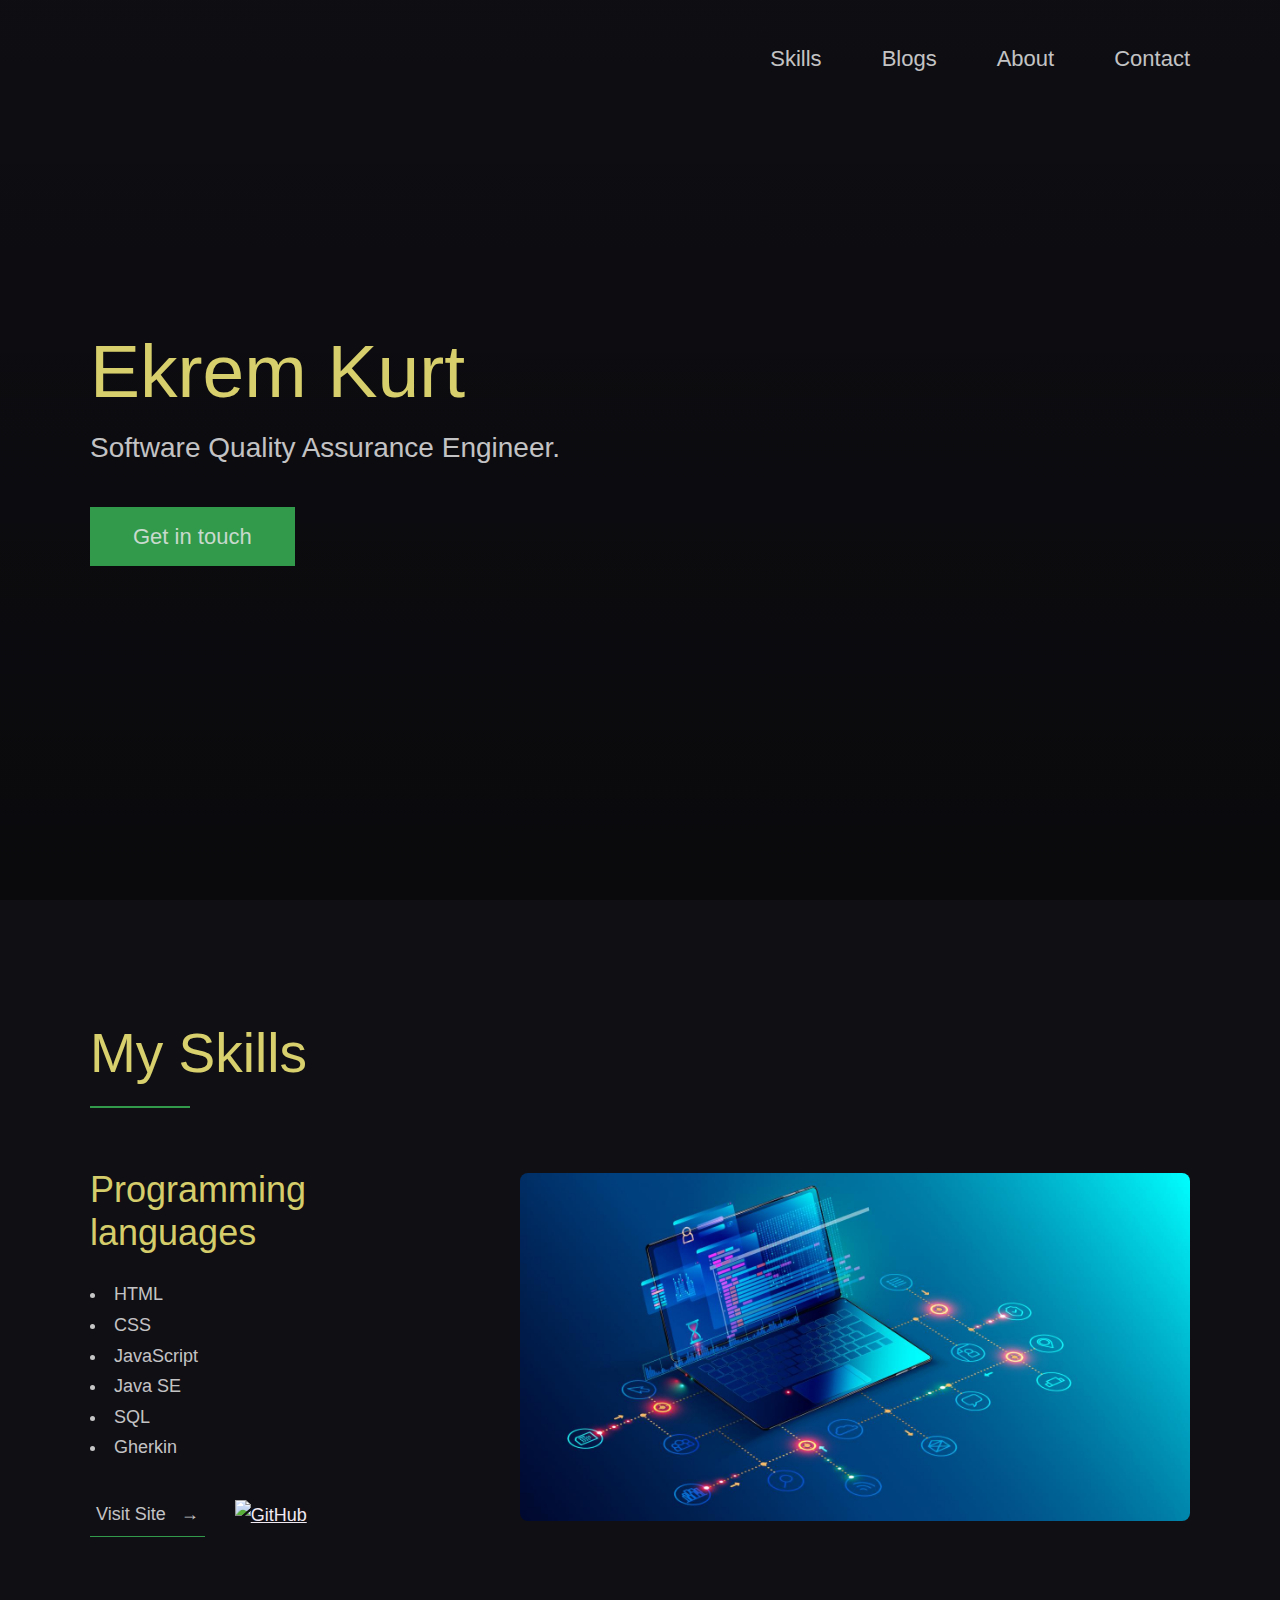
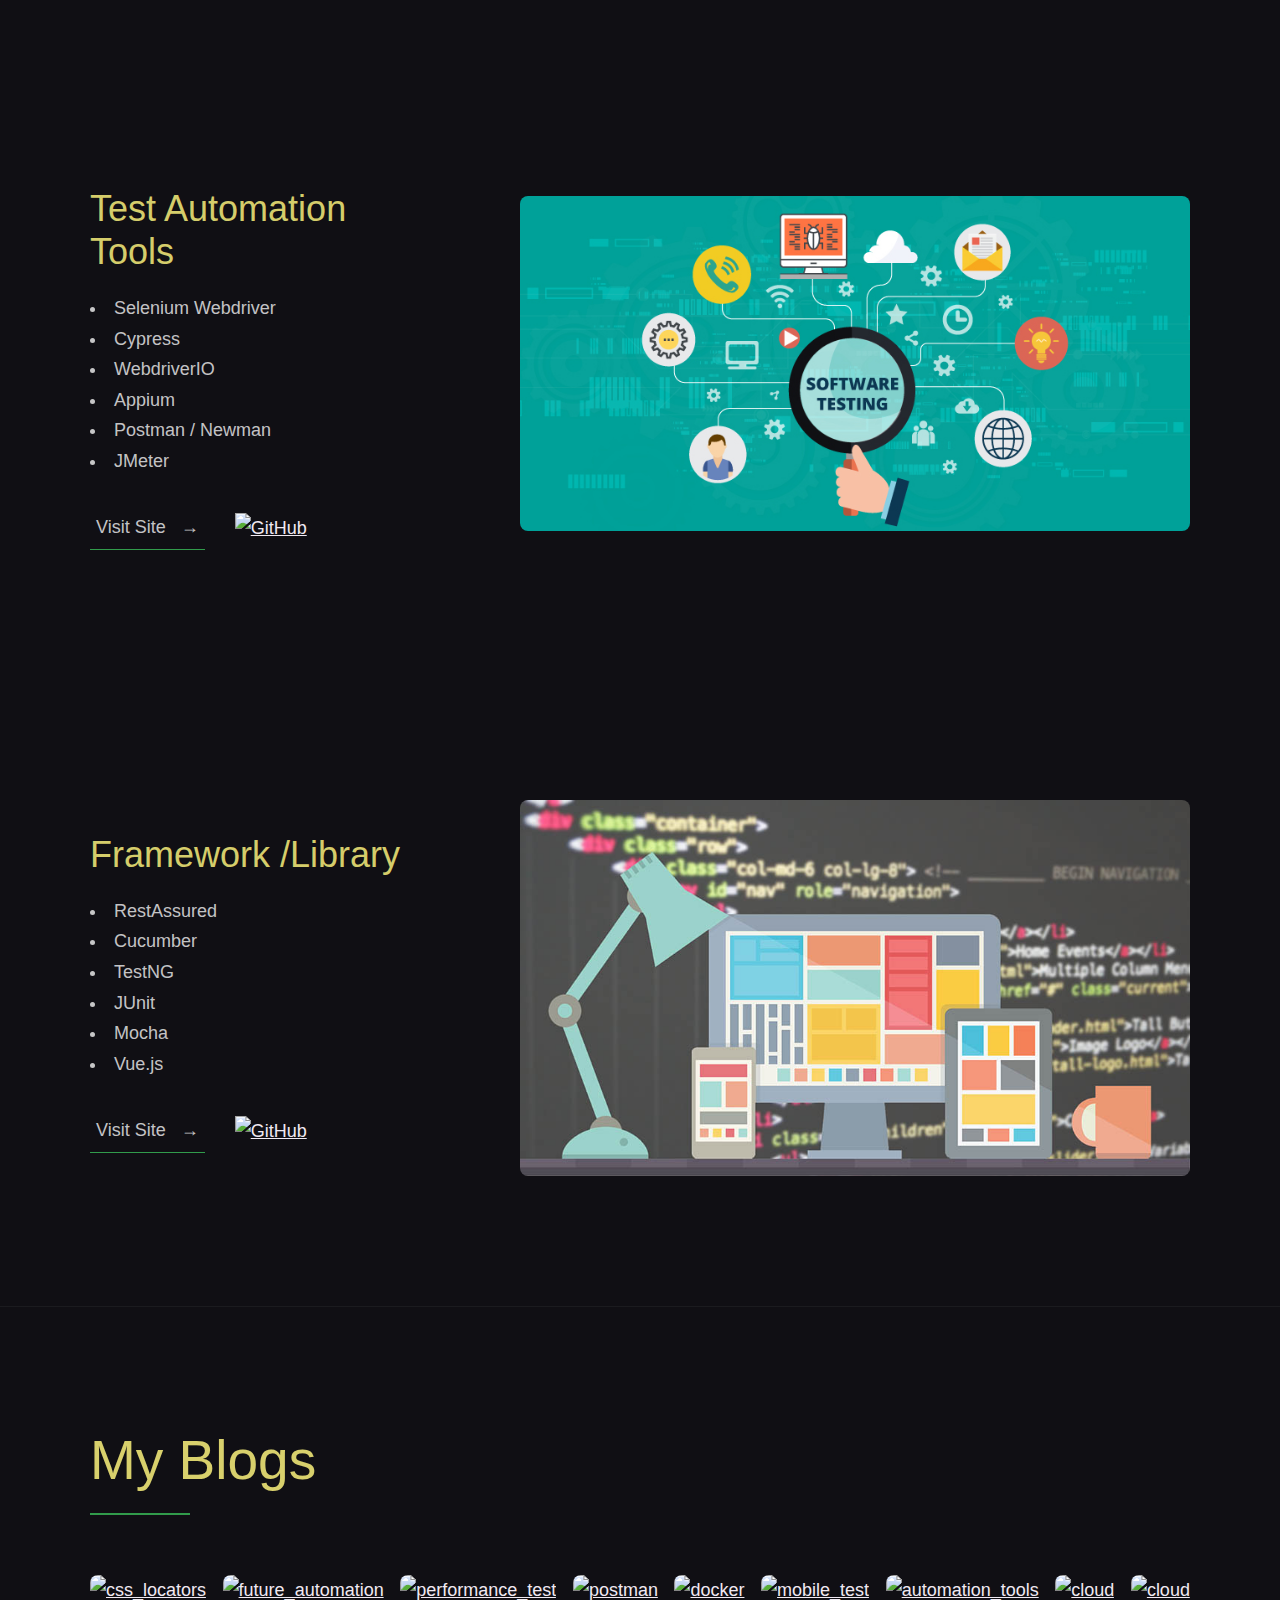
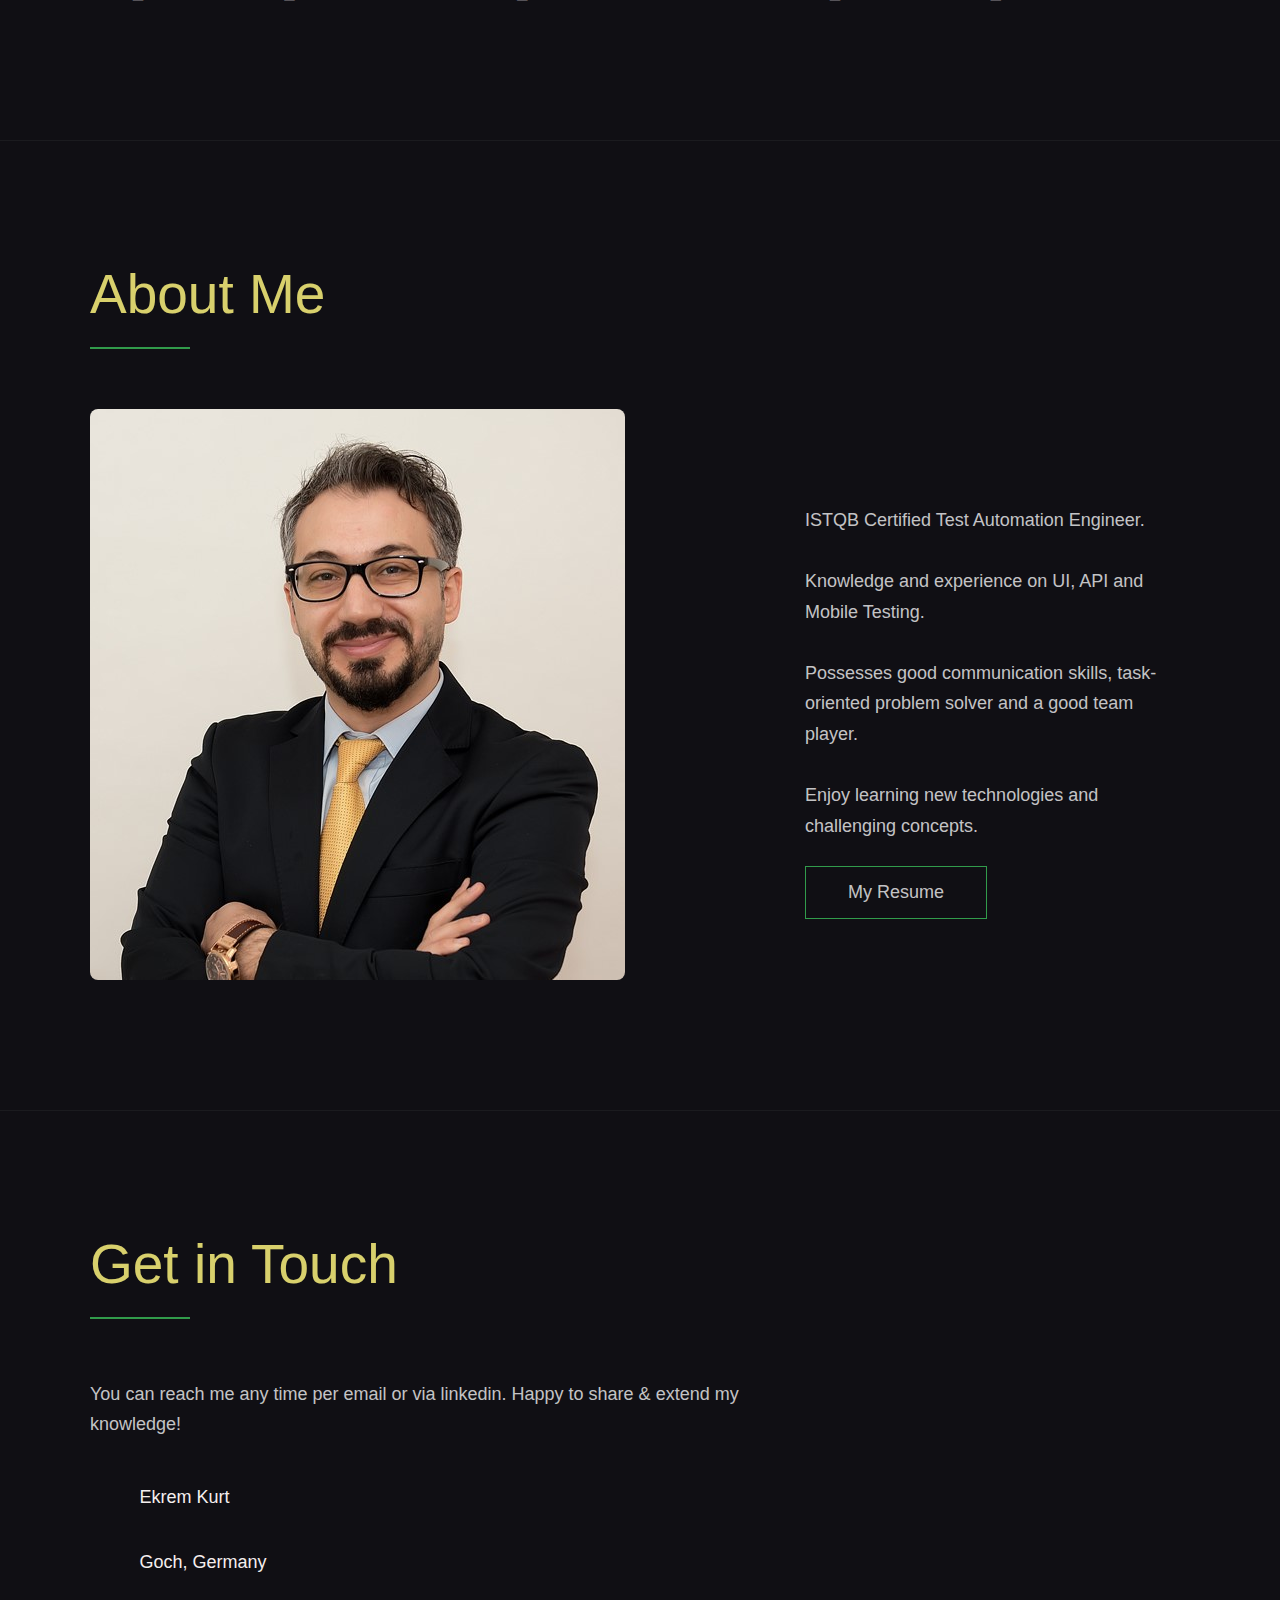
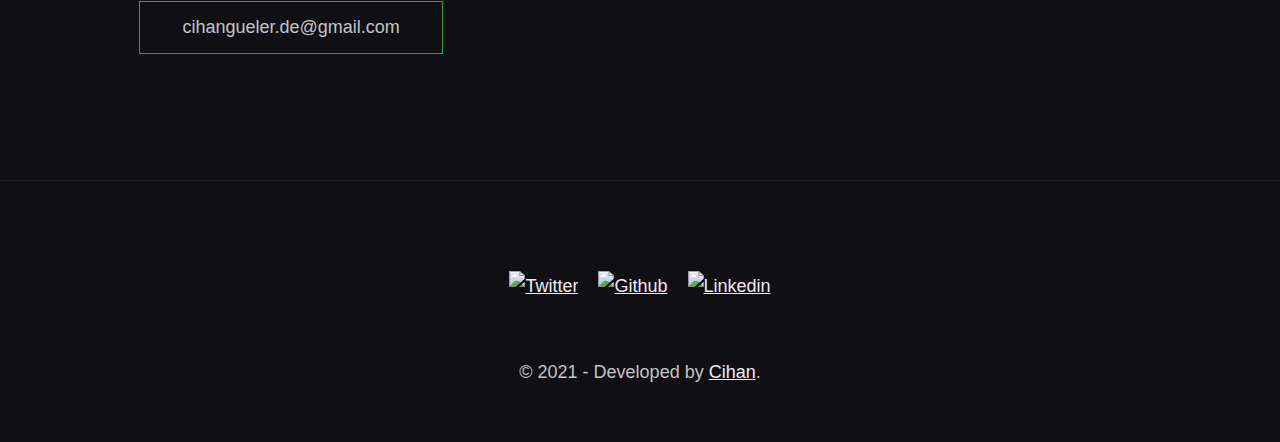
==== commit 26ea2c45: "Update cihangueler.html" ====
--- a/cihangueler.html
+++ b/cihangueler.html
@@ -5,7 +5,7 @@
   <link rel="shortcut icon" type="image/png" href="img/favicon.png">
   <link rel="stylesheet" href="css/all.min.css">
   <title>
-    Cihan Gueler | Software Quality Assurance Engineer
+    Ekrem Kurt | Software Quality Assurance Engineer.
   </title>
   <meta name="description" content="Inquisitive person by nature, technology fancier, and quality assurance provider.">  
   <meta name="keywords" content="Cihan Gueler, QA, Test Automation Engineer">
@@ -19,14 +19,14 @@
     <div class="row">
       <nav class="nav" role="navigation">
         <ul class="nav__items">
-          <li class="nav__item"><a href="https://cihangueler.vercel.app/#work" class="nav__link">Skills</a></li>
-          <li class="nav__item"><a href="https://cihangueler.vercel.app/#clients" class="nav__link">Blogs</a></li>
+          <li class="nav__item"><a href="https://cihangueler-cihanguler.vercel.app/#work" class="nav__link">Skills</a></li>
+          <li class="nav__item"><a href="https://cihangueler-cihanguler.vercel.app/#clients" class="nav__link">Blogs</a></li>
          
           <li class="nav__item">
-            <a href="https://cihangueler.vercel.app/#about" class="nav__link">About</a>
+            <a href="https://cihangueler-cihanguler.vercel.app/#about" class="nav__link">About</a>
           </li>
           <li class="nav__item">
-            <a href="https://cihangueler.vercel.app/#contact" class="nav__link">Contact</a>
+            <a href="https://cihangueler-cihanguler.vercel.app/#contact" class="nav__link">Contact</a>
           </li>
         </ul>
       </nav>
@@ -37,7 +37,7 @@
           <span>Ekrem Kurt</span>
         </h1>       
         <p>Software Quality Assurance Engineer.</p>
-        <a href="https://cihangueler.vercel.app/#contact" class="btn btn--pink">Get in touch</a>
+        <a href="https://cihangueler-cihanguler.vercel.app/#contact" class="btn btn--pink">Get in touch</a>
       </div>
     </div>
   </header>
@@ -72,13 +72,13 @@
                 <a href="https://ekremkurt1907.medium.com/" target="_blank" class="link__text">
                   Visit Site <span>→</span>
                 </a>
-                <a href="https://github.com/cihanguler" title="View Source Code" target="_blank">
-                  <img src="./Ekrem Kurt _ Software Quality Assurance Engineer._files/github.svg" class="work__code" alt="GitHub">
+                <a href="https://github.com/CyberWolf181" title="View Source Code" target="_blank">
+                  <img src="img/github.svg" class="work__code" alt="GitHub">
                 </a>
               </div>
             </div>
             <div class="work__image-box">
-              <img src="./Ekrem Kurt _ Software Quality Assurance Engineer._files/project-1.png" class="work__image" alt="Project 1">
+              <img src="img/project-1.png" class="work__image" alt="Project 1">
             </div>
           </div>
 
@@ -99,13 +99,13 @@
                 <a href="https://ekremkurt1907.medium.com/" target="_blank" class="link__text">
                   Visit Site <span>→</span>
                 </a>
-                <a href="https://github.com/cihanguler title="View Source Code" target="_blank">
-                  <img src="./Ekrem Kurt _ Software Quality Assurance Engineer._files/github.svg" class="work__code" title="View Source Code" alt="GitHub">
+                <a href="https://github.com/CyberWolf181" title="View Source Code" target="_blank">
+                  <img src="img/github.svg" class="work__code" title="View Source Code" alt="GitHub">
                 </a>
               </div>
             </div>
             <div class="work__image-box">
-              <img src="./Ekrem Kurt _ Software Quality Assurance Engineer._files/project-2.png" class="work__image" alt="Project 1">
+              <img src="img/project-2.png" class="work__image" alt="Project 1">
             </div>
           </div>
 
@@ -123,16 +123,16 @@
               </ul>
 
               <div class="work__links">
-                <a href="https://cihangueler.vercel.app/#" class="link__text">
+                <a href="https://cihangueler-cihanguler.vercel.app/#" class="link__text">
                   Visit Site <span>→</span>
                 </a>
-                <a href="https://github.com/cihanguler" title="View Source Code" target="_blank">
-                  <img src="./Ekrem Kurt _ Software Quality Assurance Engineer._files/github.svg" class="work__code" title="View Source Code" alt="GitHub">
+                <a href="https://github.com/CyberWolf181" title="View Source Code" target="_blank">
+                  <img src="img/github.svg" class="work__code" title="View Source Code" alt="GitHub">
                 </a>
               </div>
             </div>
             <div class="work__image-box">
-              <img src="./Ekrem Kurt _ Software Quality Assurance Engineer._files/project-3.png" class="work__image" alt="Project 3">
+              <img src="img/project-3.png" class="work__image" alt="Project 3">
             </div>
           </div>
         </div>
@@ -189,11 +189,11 @@
               Possesses good communication skills, task-oriented problem solver and a good team player. <br> <br>
               Enjoy learning new technologies and challenging concepts.
             </p>           
-            <a href="https://cihangueler.vercel.app/#" class="btn">My Resume</a>
+            <a href="https://cihangueler-cihanguler.vercel.app/#" class="btn">My Resume</a>
           </div>
 
           <div class="about__photo-container">          
-            <img class="about__photo" src="./Ekrem Kurt _ Software Quality Assurance Engineer._files/ekrem_portfolio.jpg" alt="">
+            <img class="about__photo" src="img/photo.jpg" alt="">
           </div>
         </div>
       </div>
@@ -223,7 +223,7 @@
             <div class="u_row">
                 <i class="fas fa-envelope"></i>
                 <div class="info">
-                  <a href="mailto:ekremkurt1907@gmail.com" class="btn">ekremkurt1907@gmail.com</a>                        
+                  <a href="mailto:cihangueler.de@gmail.com" class="btn">cihangueler.de@gmail.com</a>                        
                 </div>
             </div>
         </div>                    
@@ -238,31 +238,31 @@
       <ul class="footer__social-links">
         <li class="footer__social-link-item">
           <a href="https://twitter.com/ragnarwolf1907" title="Link to Twitter Profile">
-            <img src="./Ekrem Kurt _ Software Quality Assurance Engineer._files/twitter.svg" class="footer__social-image" alt="Twitter">
+            <img src="img/twitter.svg" class="footer__social-image" alt="Twitter">
           </a>
         </li>
         <li class="footer__social-link-item">
           <a href="https://github.com/CyberWolf181" title="Link to Github Profile">
-            <img src="./Ekrem Kurt _ Software Quality Assurance Engineer._files/github.svg" class="footer__social-image" alt="Github">
+            <img src="img/github.svg" class="footer__social-image" alt="Github">
           </a>
         </li>       
         <li class="footer__social-link-item">
           <a href="https://www.linkedin.com/in/ekrem-k-3a094b19a/">
-            <img src="./Ekrem Kurt _ Software Quality Assurance Engineer._files/linkedin.svg" title="Link to Linkedin Profile" class="footer__social-image" alt="Linkedin">
+            <img src="img/linkedin.svg" title="Link to Linkedin Profile" class="footer__social-image" alt="Linkedin">
           </a>
         </li>
       </ul>
    
       <p>
-        © 2021 - Developed by <a href="https://wwww.ekremkurt.de/" class="link">Ekrem</a>.
+        © 2021 - Developed by <a href="https://cihangueler-cihanguler.vercel.app" class="link">Cihan</a>.
       </p>      
     </div>
   </footer>
 
-  <a href="https://cihangueler.vercel.app/#top" class="back-to-top" title="Back to Top">
-    <img src="./Ekrem Kurt _ Software Quality Assurance Engineer._files/arrow-up.svg" alt="Back to Top" class="back-to-top__image">
+  <a href="https://cihangueler-cihanguler.vercel.app/#top" class="back-to-top" title="Back to Top">
+    <img src="img/arrow-up.svg" alt="Back to Top" class="back-to-top__image">
   </a>
-  <script src="./Ekrem Kurt _ Software Quality Assurance Engineer._files/index.js.download"></script>
+  <script src="img/index.js.download"></script>
 
 
 </body><template id="transover-popup-template"></template><template id="transover-tat-popup-template"></template><grammarly-desktop-integration data-grammarly-shadow-root="true"></grammarly-desktop-integration></html>
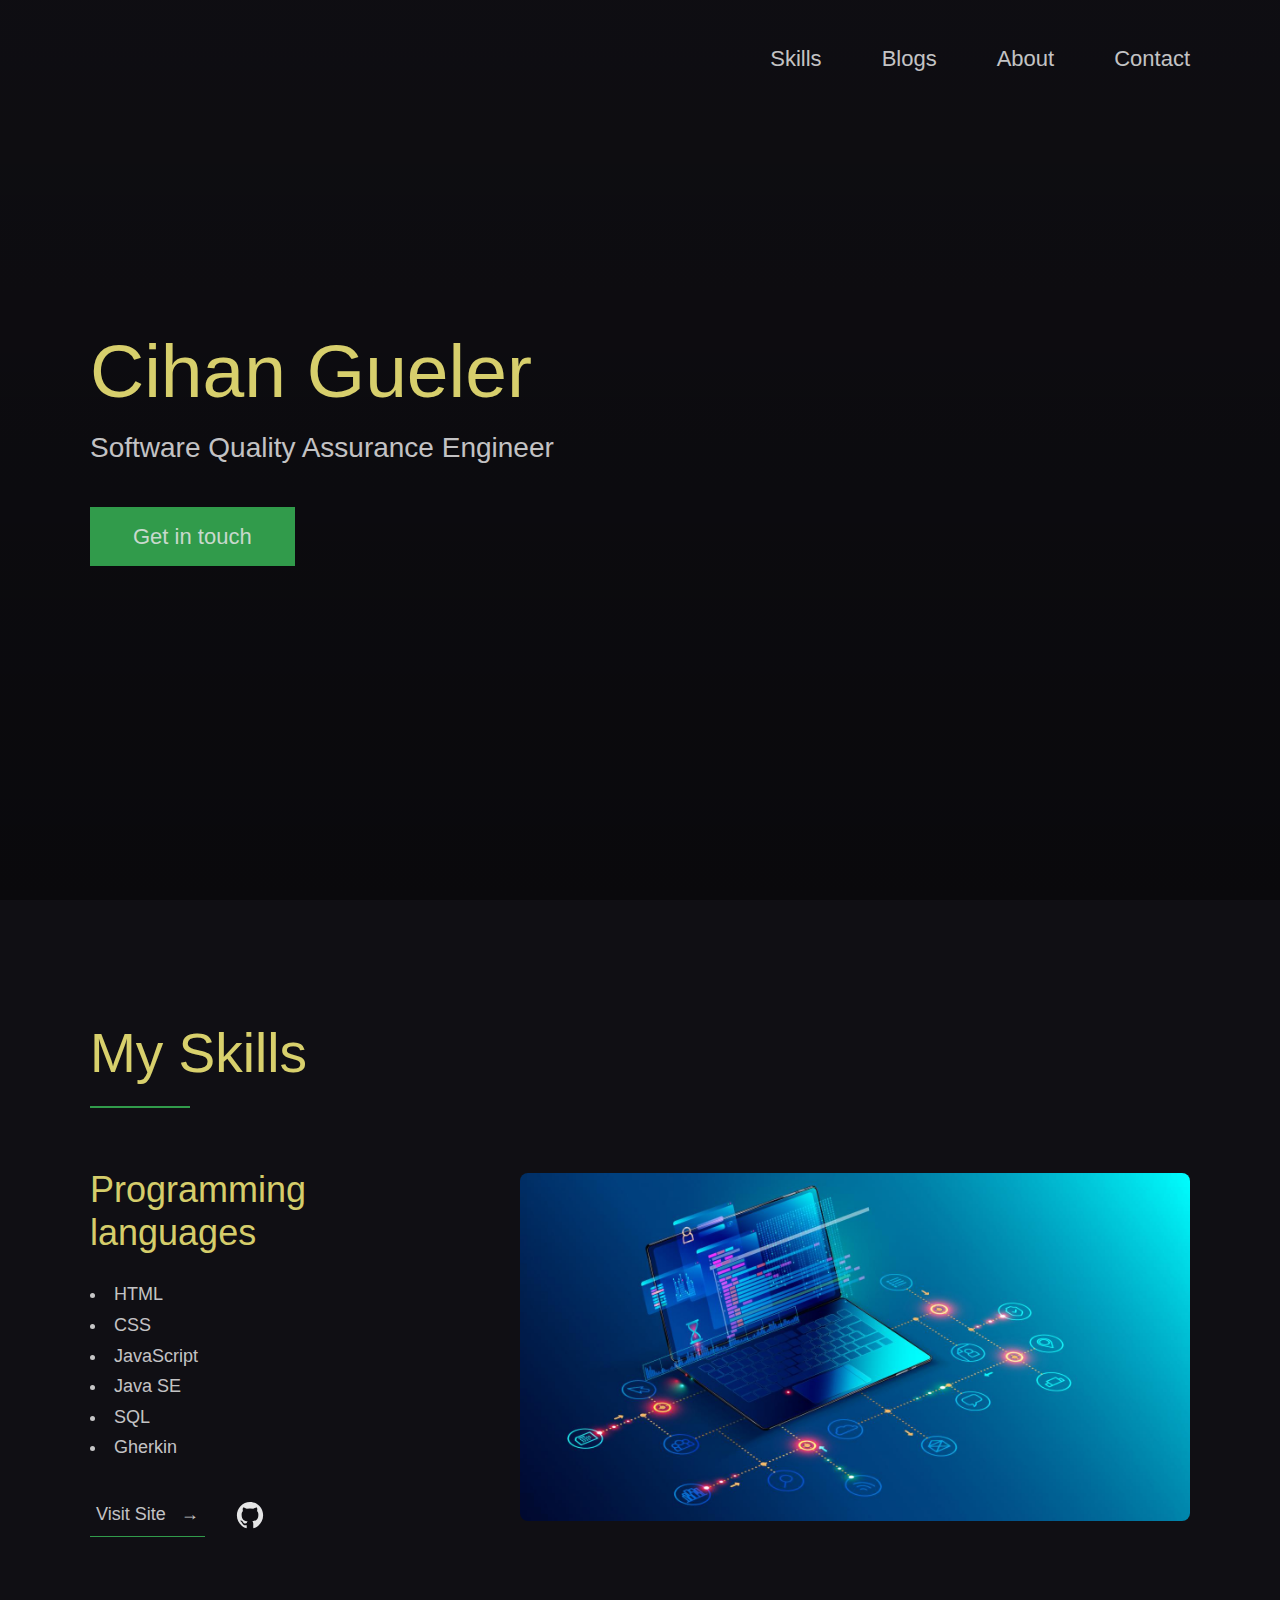
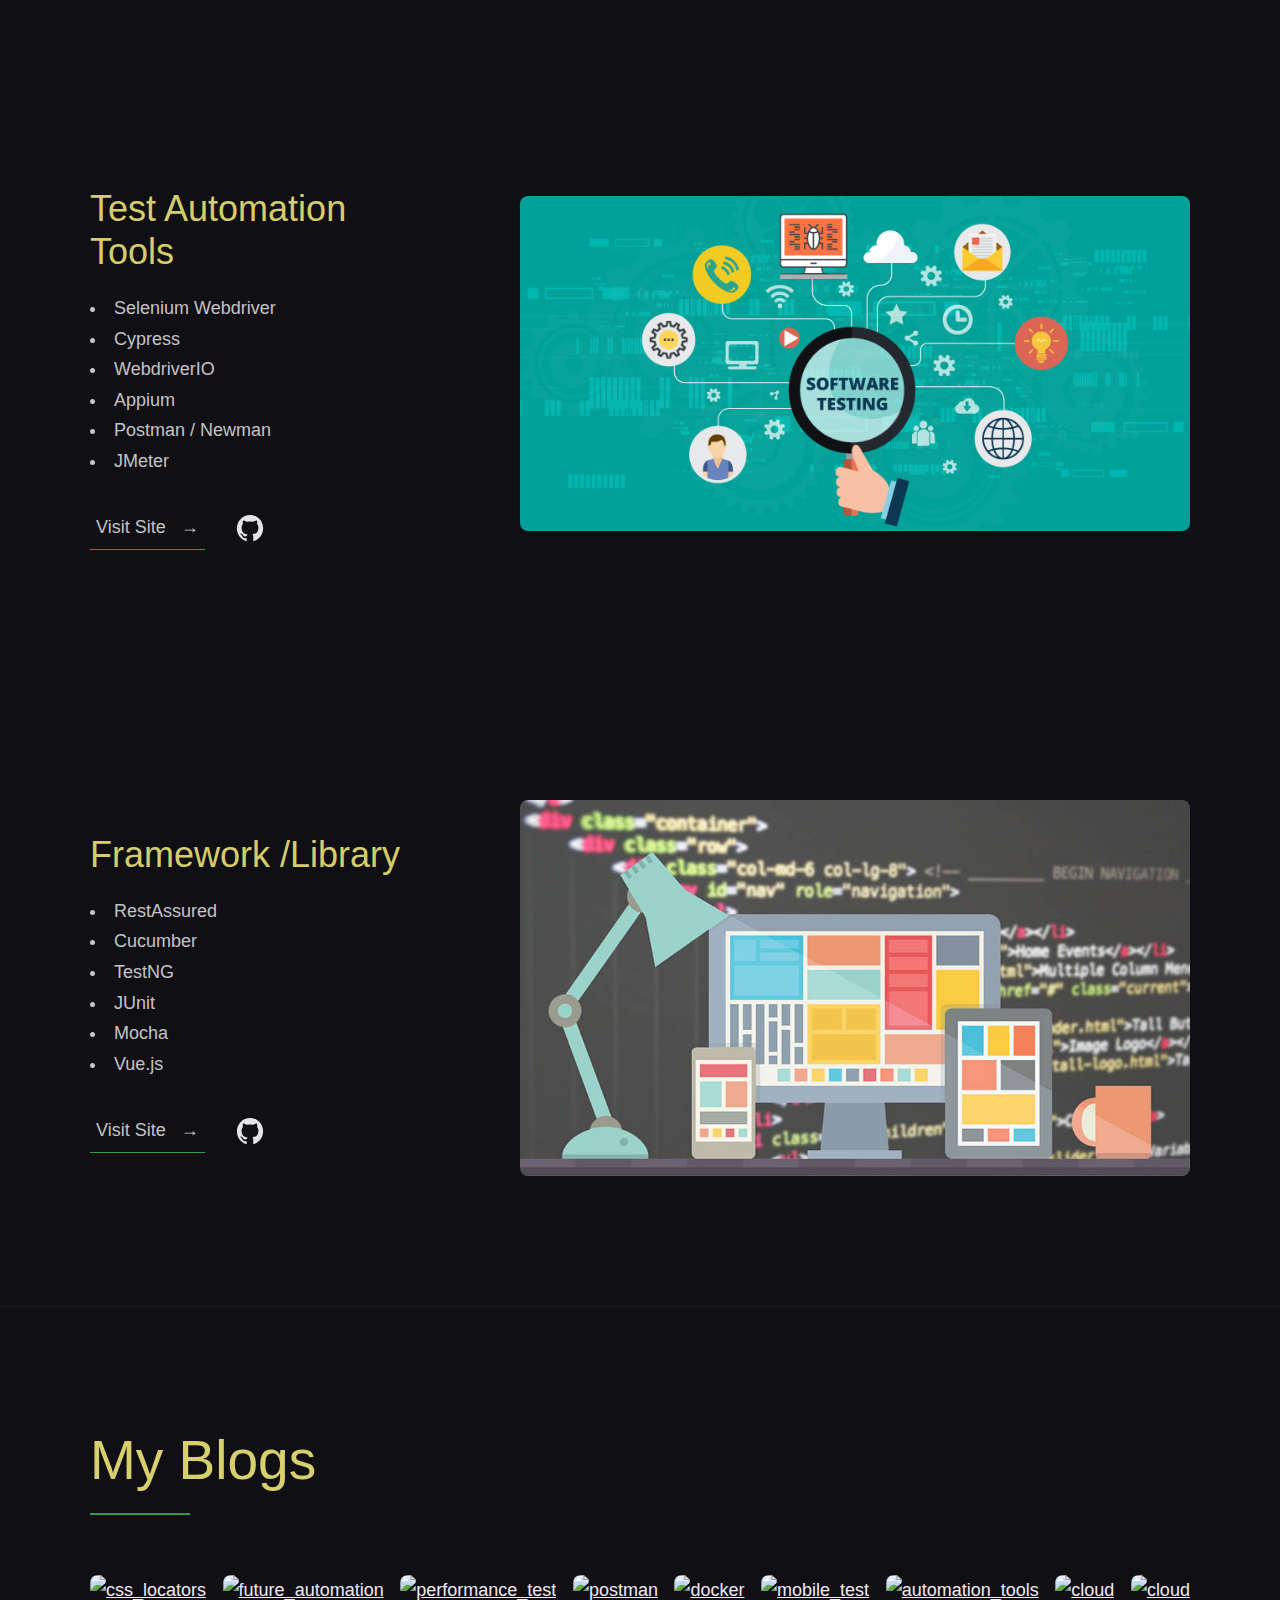
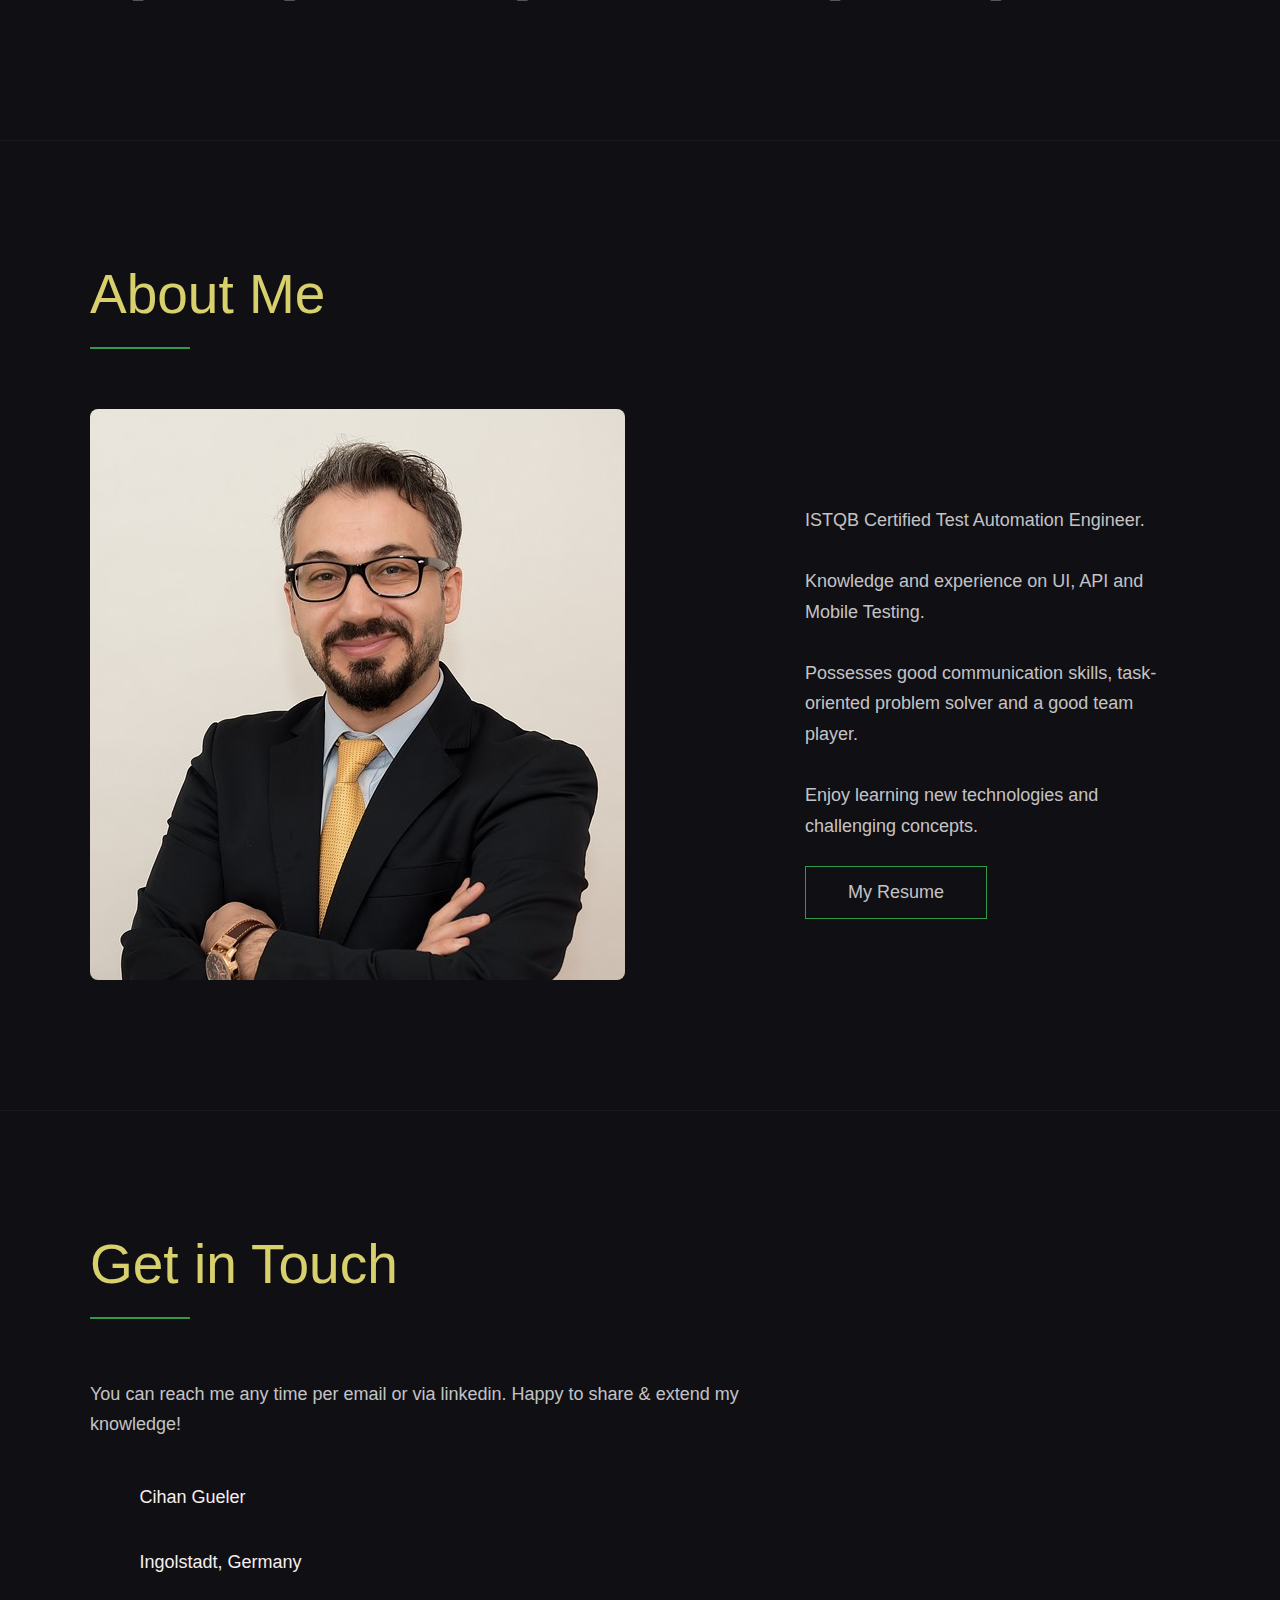
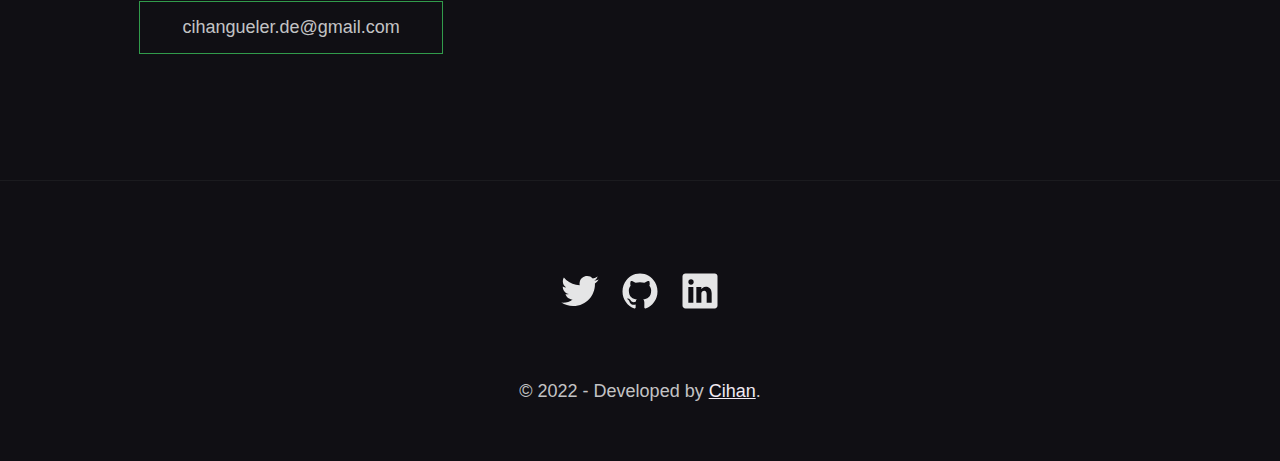
==== commit c72ff2c2: "Update cihangueler.html" ====
--- a/cihangueler.html
+++ b/cihangueler.html
@@ -5,7 +5,7 @@
   <link rel="shortcut icon" type="image/png" href="img/favicon.png">
   <link rel="stylesheet" href="css/all.min.css">
   <title>
-    Ekrem Kurt | Software Quality Assurance Engineer.
+    Cihan Gueler | Software Quality Assurance Engineer
   </title>
   <meta name="description" content="Inquisitive person by nature, technology fancier, and quality assurance provider.">  
   <meta name="keywords" content="Cihan Gueler, QA, Test Automation Engineer">
@@ -19,14 +19,14 @@
     <div class="row">
       <nav class="nav" role="navigation">
         <ul class="nav__items">
-          <li class="nav__item"><a href="https://cihangueler-cihanguler.vercel.app/#work" class="nav__link">Skills</a></li>
-          <li class="nav__item"><a href="https://cihangueler-cihanguler.vercel.app/#clients" class="nav__link">Blogs</a></li>
+          <li class="nav__item"><a href="cihangueler.html/#work" class="nav__link">Skills</a></li>
+          <li class="nav__item"><a href="cihangueler.html/#clients" class="nav__link">Blogs</a></li>
          
           <li class="nav__item">
-            <a href="https://cihangueler-cihanguler.vercel.app/#about" class="nav__link">About</a>
+            <a href="cihangueler.html/#about" class="nav__link">About</a>
           </li>
           <li class="nav__item">
-            <a href="https://cihangueler-cihanguler.vercel.app/#contact" class="nav__link">Contact</a>
+            <a href="cihangueler.html/#contact" class="nav__link">Contact</a>
           </li>
         </ul>
       </nav>
@@ -34,10 +34,10 @@
     <div class="header__text-box row">
       <div class="header__text">
         <h1 class="heading-primary">       
-          <span>Ekrem Kurt</span>
+          <span>Cihan Gueler</span>
         </h1>       
-        <p>Software Quality Assurance Engineer.</p>
-        <a href="https://cihangueler-cihanguler.vercel.app/#contact" class="btn btn--pink">Get in touch</a>
+        <p>Software Quality Assurance Engineer</p>
+        <a href="cihangueler.html/#contact" class="btn btn--pink">Get in touch</a>
       </div>
     </div>
   </header>
@@ -211,13 +211,13 @@
             <div class="u_row">
                 <i class="fas fa-user"></i>
                 <div class="info">                               
-                    <div class="sub-title">Ekrem Kurt</div>
+                    <div class="sub-title">Cihan Gueler</div>
                 </div>
             </div>
             <div class="u_row">
                 <i class="fas fa-map-marker-alt"></i>
                 <div class="info">                               
-                    <div class="sub-title">Goch, Germany</div>
+                    <div class="sub-title">Ingolstadt, Germany</div>
                 </div>
             </div>
             <div class="u_row">
@@ -254,7 +254,7 @@
       </ul>
    
       <p>
-        © 2021 - Developed by <a href="https://cihangueler-cihanguler.vercel.app" class="link">Cihan</a>.
+        © 2022 - Developed by <a href="https://cihangueler-cihanguler.vercel.app" class="link">Cihan</a>.
       </p>      
     </div>
   </footer>
